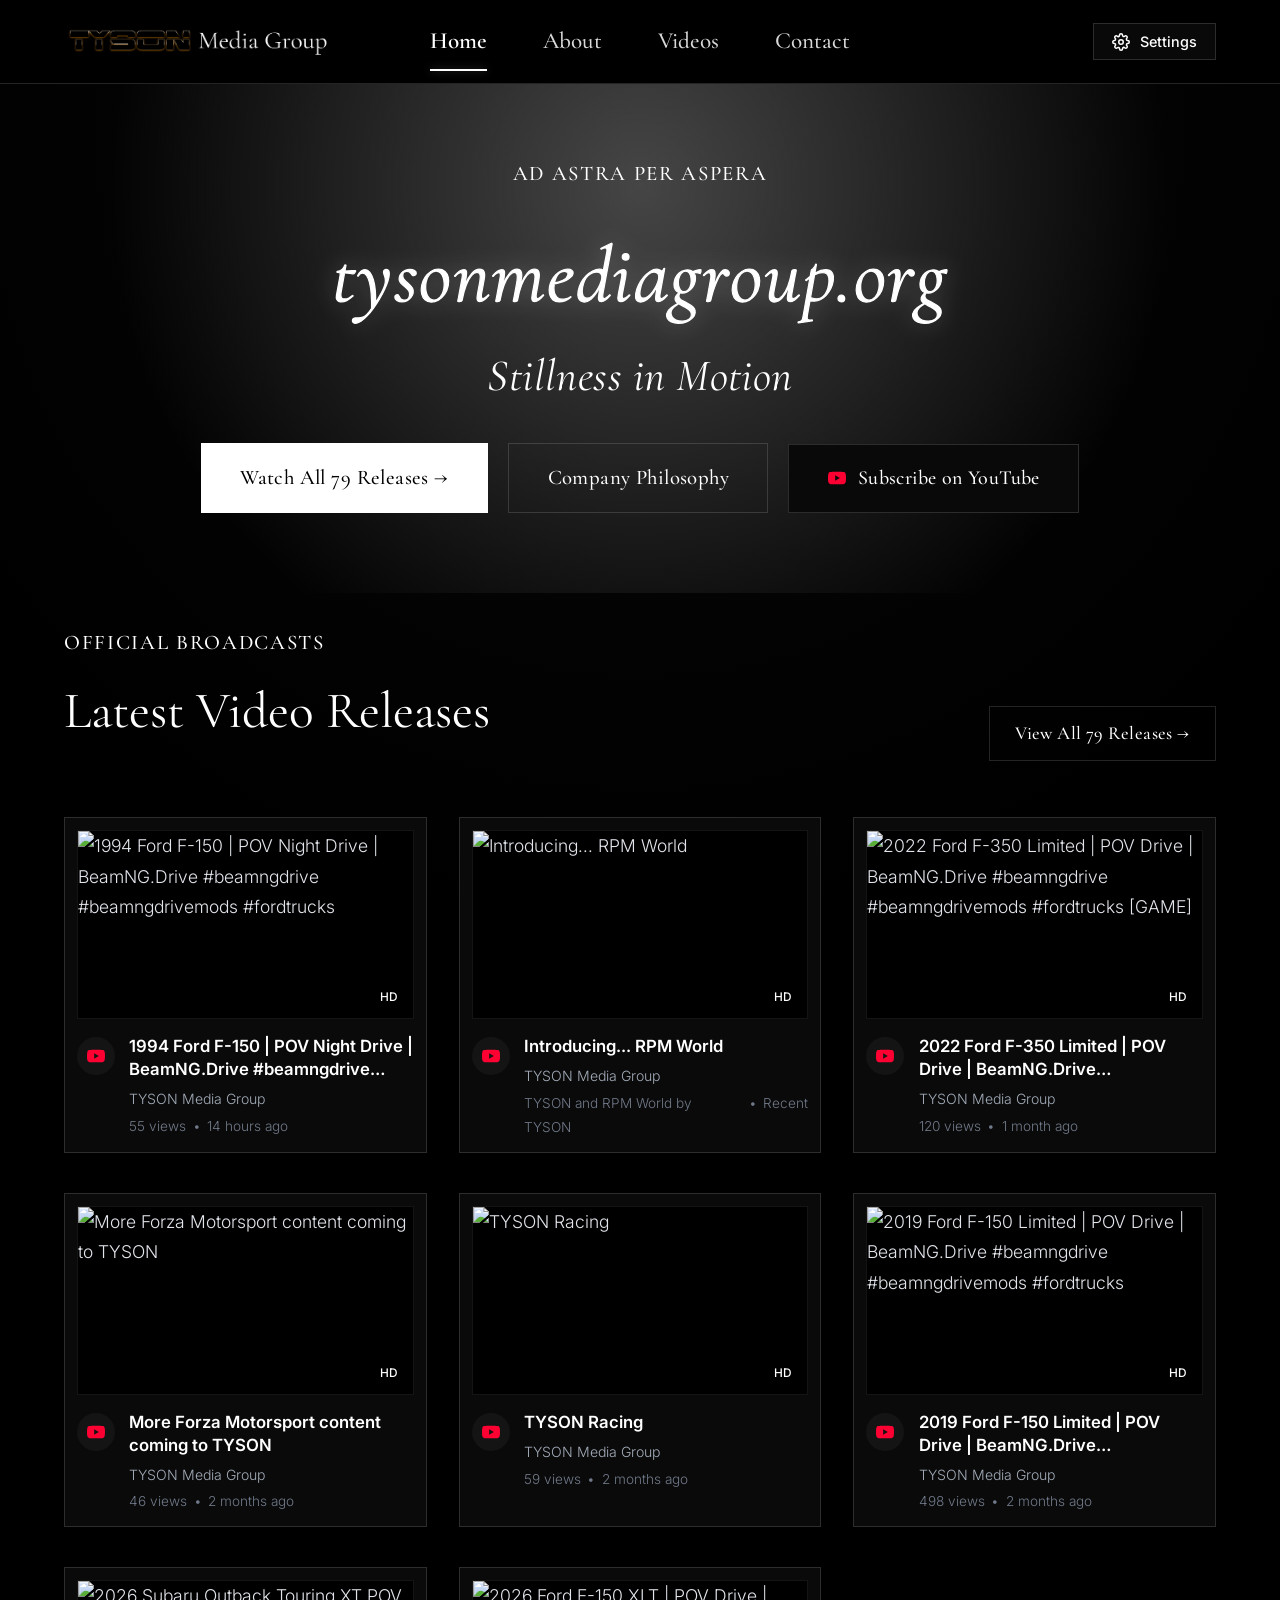
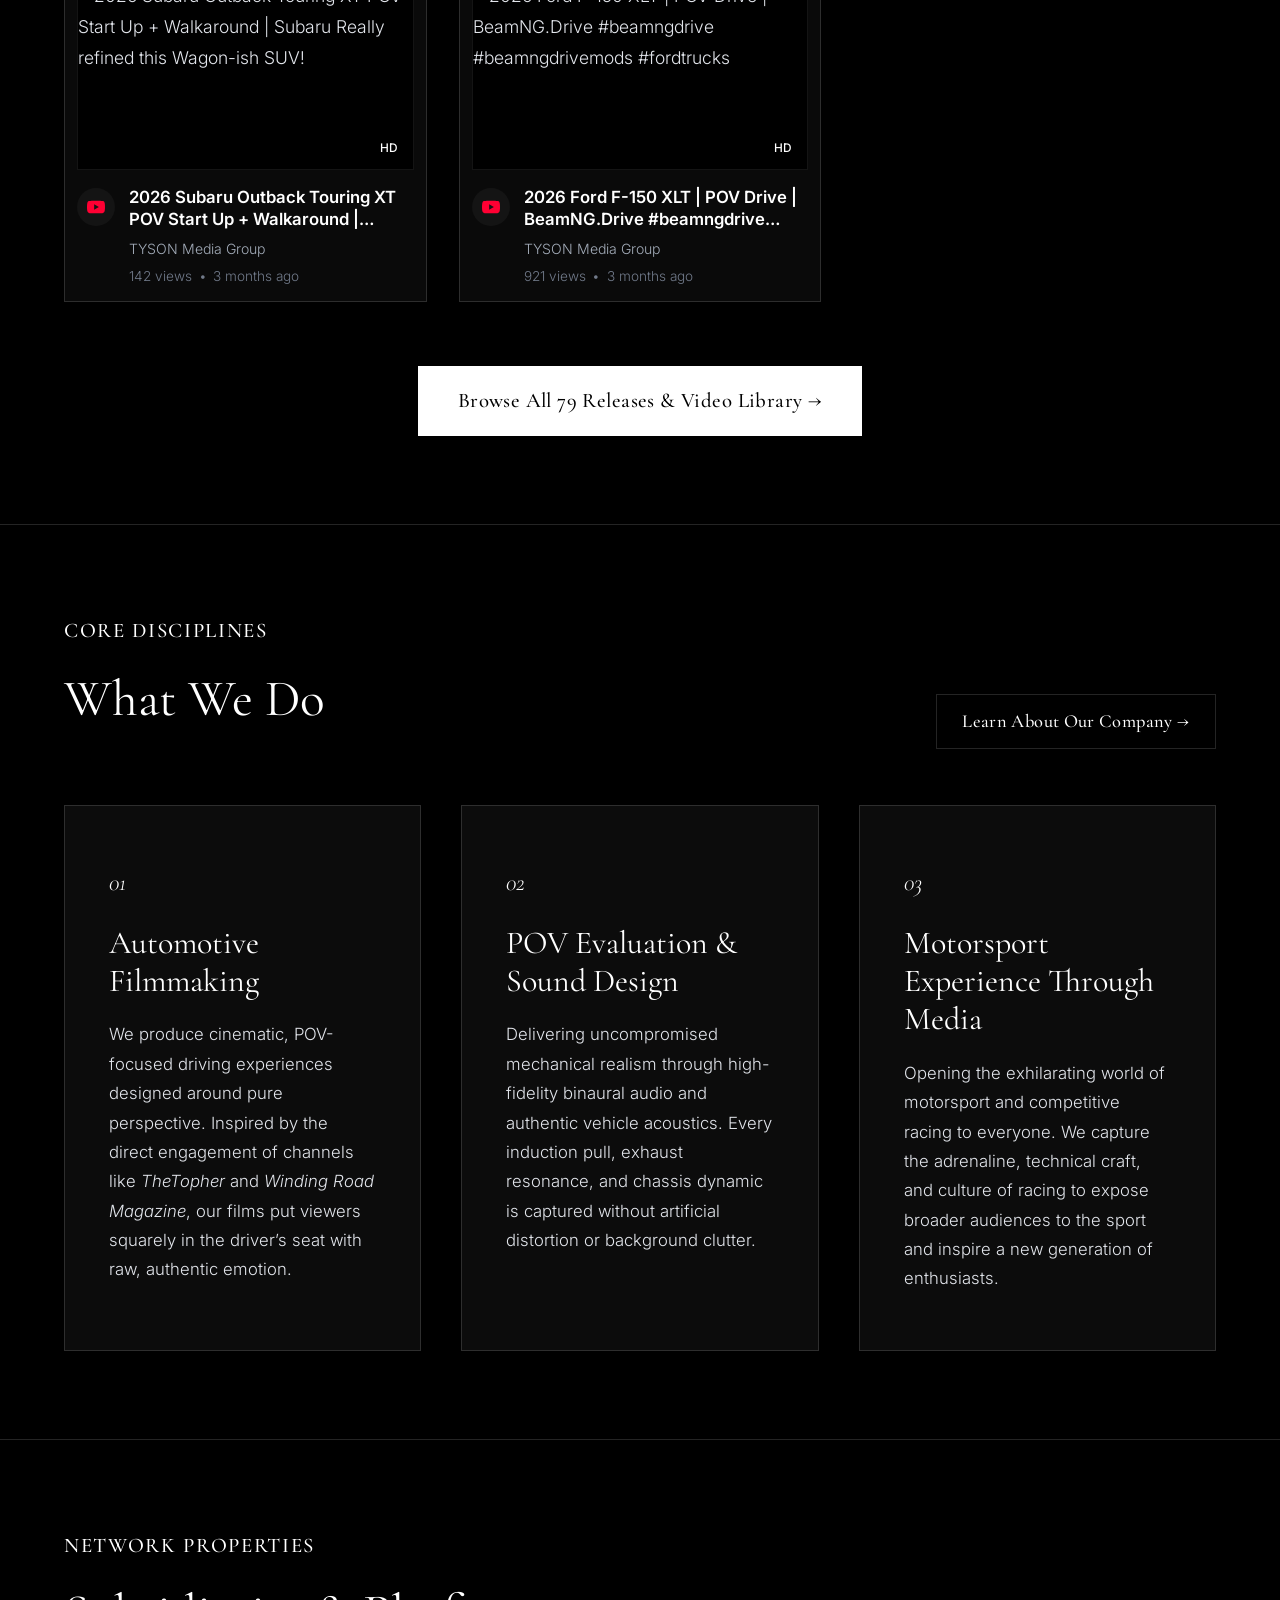
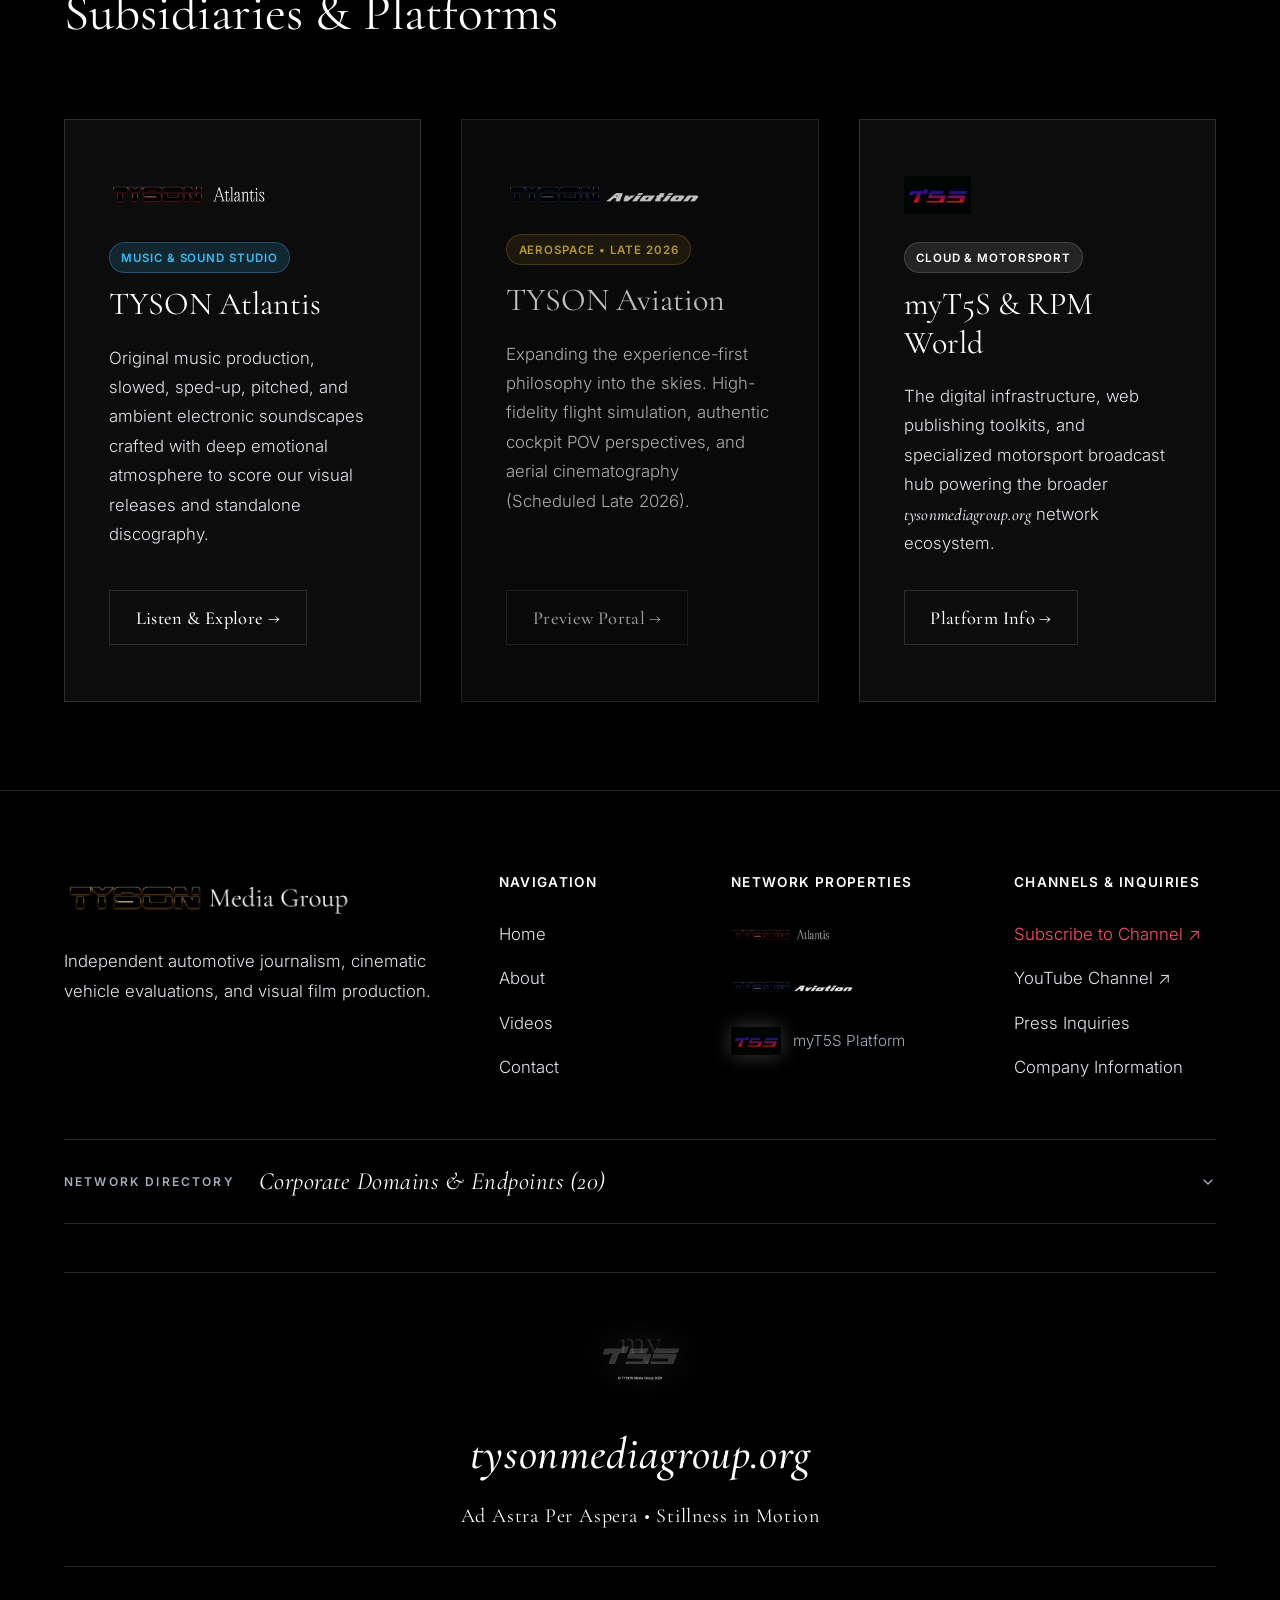
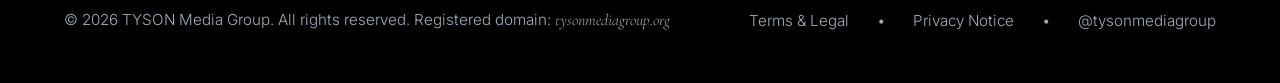
==== index.html @ 534f0a5d "Initial beta release" ====
<!DOCTYPE html>
<html lang="en" class="intro-animated-page" data-theme="noir">
<head>
    <meta charset="UTF-8">
    <meta name="viewport" content="width=device-width, initial-scale=1.0">
    <title>TYSON Media Group | Ad Astra Per Aspera &bull; Stillness in Motion</title>
    <meta name="description" content="TYSON Media Group - Ad Astra Per Aspera &bull; Stillness in Motion. Automotive film production, POV evaluation, and official releases.">
    <!-- Critical Asset Preloads (Immediate Logo & Font Readiness) -->
    <link rel="preload" as="image" href="assets/LOGOSFORGEMINI/TYSONMediaGroupBanner.png" fetchpriority="high">
    <link rel="preload" as="image" href="assets/logoforbottomofintrotrace.png" fetchpriority="high">
    <link rel="preconnect" href="https://fonts.googleapis.com">
    <link rel="preconnect" href="https://fonts.gstatic.com" crossorigin>
    <link href="https://fonts.googleapis.com/css2?family=Cormorant+Garamond:ital,wght@0,300;0,400;0,500;0,600;1,300;1,400;1,500;1,600&family=Inter:wght@300;400;500;600;700&family=M+PLUS+Rounded+1c:wght@400;500;700;800&family=Nunito:wght@400;600;700;800&display=block" rel="stylesheet">
    <link rel="stylesheet" href="styles.css?v=42">
</head>
<body>
    <!-- Single Global Header (Clean, High-Contrast & Rock-Solid) -->
    <header class="main-header" id="header">
        <div class="header-inner">
            <a href="#home" class="brand-logo">
                <img src="assets/LOGOSFORGEMINI/TYSONMediaGroupBanner.png" alt="TYSON Media Group" class="logo-img">
            </a>

            <nav class="main-nav" id="main-nav">
                <a href="#home" class="nav-link active">Home</a>
                <a href="#about" class="nav-link">About</a>
                <a href="#videos" class="nav-link">Videos</a>
                <a href="#contact" class="nav-link">Contact</a>
            </nav>

            <div class="header-actions">
                <!-- Sleek Settings Gear Button -->
                <button class="settings-toggle-btn" id="settings-toggle-btn" title="Site Settings & Preferences" aria-label="Settings">
                    <svg width="18" height="18" viewBox="0 0 24 24" fill="none" stroke="currentColor" stroke-width="2" stroke-linecap="round" stroke-linejoin="round">
                        <circle cx="12" cy="12" r="3"></circle>
                        <path d="M19.4 15a1.65 1.65 0 0 0 .33 1.82l.06.06a2 2 0 0 1 0 2.83 2 2 0 0 1-2.83 0l-.06-.06a1.65 1.65 0 0 0-1.82-.33 1.65 1.65 0 0 0-1 1.51V21a2 2 0 0 1-2 2 2 2 0 0 1-2-2v-.09A1.65 1.65 0 0 0 9 19.4a1.65 1.65 0 0 0-1.82.33l-.06.06a2 2 0 0 1-2.83 0 2 2 0 0 1 0-2.83l.06-.06a1.65 1.65 0 0 0 .33-1.82 1.65 1.65 0 0 0-1.51-1H3a2 2 0 0 1-2-2 2 2 0 0 1 2-2h.09A1.65 1.65 0 0 0 4.6 9a1.65 1.65 0 0 0-.33-1.82l-.06-.06a2 2 0 0 1 0-2.83 2 2 0 0 1 2.83 0l.06.06a1.65 1.65 0 0 0 1.82.33H9a1.65 1.65 0 0 0 1-1.51V3a2 2 0 0 1 2-2 2 2 0 0 1 2 2v.09a1.65 1.65 0 0 0 1 1.51 1.65 1.65 0 0 0 1.82-.33l.06-.06a2 2 0 0 1 2.83 0 2 2 0 0 1 0 2.83l-.06.06a1.65 1.65 0 0 0-.33 1.82V9a1.65 1.65 0 0 0 1.51 1H21a2 2 0 0 1 2 2 2 2 0 0 1-2 2h-.09a1.65 1.65 0 0 0-1.51 1z"></path>
                    </svg>
                    <span>Settings</span>
                </button>

                <button class="mobile-toggle" id="mobile-toggle" aria-label="Toggle Menu">
                    <span></span>
                    <span></span>
                    <span></span>
                </button>
            </div>
        </div>
    </header>

    <main id="spa-main-content">
        <!-- ===================================================================
             VIEW 1: HOME (#home)
             =================================================================== -->
        <div id="view-home" class="page-view active-view">
            <!-- Hero Section with Traced 'tysonmediagroup.org' Title & 'Stillness in Motion' -->
            <section class="hero-section">
                <div class="container-wide hero-container">
                    <!-- Top Tag in Cormorant Garamond: Ad Astra Per Aspera -->
                    <div class="hero-tag-wrap">
                        <span class="editorial-tag">Ad Astra Per Aspera</span>
                    </div>

                    <!-- Centerpiece Title: Traces out letter-by-letter smoothly, fills in, glows, and remains -->
                    <div class="hero-domain-stage">
                        <svg class="domain-hero-svg" viewBox="0 0 960 110" xmlns="http://www.w3.org/2000/svg">
                            <defs>
                                <style>
                                    @import url('https://fonts.googleapis.com/css2?family=Cormorant+Garamond:ital,wght@1,400;1,600&amp;display=block');
                                    .domain-hero-text {
                                        font-family: 'Cormorant Garamond', Georgia, serif !important;
                                        font-style: italic !important;
                                    }
                                </style>
                            </defs>
                            <text x="50%" y="62%" text-anchor="middle" dominant-baseline="middle" class="domain-hero-text">
                                <tspan class="trace-char trace-c1">t</tspan><tspan class="trace-char trace-c2">y</tspan><tspan class="trace-char trace-c3">s</tspan><tspan class="trace-char trace-c4">o</tspan><tspan class="trace-char trace-c5">n</tspan><tspan class="trace-char trace-c6">m</tspan><tspan class="trace-char trace-c7">e</tspan><tspan class="trace-char trace-c8">d</tspan><tspan class="trace-char trace-c9">i</tspan><tspan class="trace-char trace-c10">a</tspan><tspan class="trace-char trace-c11">g</tspan><tspan class="trace-char trace-c12">r</tspan><tspan class="trace-char trace-c13">o</tspan><tspan class="trace-char trace-c14">u</tspan><tspan class="trace-char trace-c15">p</tspan><tspan class="trace-char trace-c16">.</tspan><tspan class="trace-char trace-c17">o</tspan><tspan class="trace-char trace-c18">r</tspan><tspan class="trace-char trace-c19">g</tspan>
                            </text>
                        </svg>
                    </div>

                    <!-- Tagline in Cormorant Garamond: Stillness in Motion -->
                    <h2 class="hero-tagline-title">
                        Stillness in Motion
                    </h2>

                    <!-- Hero Action Buttons -->
                    <div class="hero-cta-group">
                        <a href="#videos" class="btn btn-primary">
                            <span>Watch All 79 Releases &rarr;</span>
                        </a>
                        <a href="#about" class="btn btn-secondary">
                            <span>Company Philosophy</span>
                        </a>
                        <a href="https://www.youtube.com/@tysonmediagroup/?sub_confirmation=1" target="_blank" class="btn btn-youtube-cta" title="Subscribe on YouTube">
                            <svg width="18" height="18" viewBox="0 0 24 24" fill="#ff0033"><path d="M23.498 6.186a3.016 3.016 0 0 0-2.122-2.136C19.505 3.545 12 3.545 12 3.545s-7.505 0-9.377.505A3.017 3.017 0 0 0 .502 6.186C0 8.07 0 12 0 12s0 3.93.502 5.814a3.016 3.016 0 0 0 2.122 2.136c1.871.505 9.376.505 9.376.505s7.505 0 9.377-.505a3.015 3.015 0 0 0 2.122-2.136C24 15.93 24 12 24 12s0-3.93-.502-5.814zM9.545 15.568V8.432L15.818 12l-6.273 3.568z"/></svg>
                            <span>Subscribe on YouTube</span>
                        </a>
                    </div>
                </div>
            </section>

            <!-- Home Content Sections (Fade in around the title) -->
            <div class="home-content-section">
                <!-- Featured Video Releases Grid -->
                <section class="section-padding" style="border-top: none; padding-top: 2rem;">
                    <div class="container-wide">
                        <div class="section-header-row">
                            <div>
                                <span class="editorial-tag">OFFICIAL BROADCASTS</span>
                                <h2 class="editorial-title">Latest Video Releases</h2>
                            </div>
                            <a href="#videos" class="btn btn-outline btn-sm">View All 79 Releases &rarr;</a>
                        </div>

                        <!-- 4-Column Live Grid populated from the 79-video collection -->
                        <div class="yt-feed-grid" id="home-featured-videos">
                            <!-- Loaded dynamically via script.js -->
                        </div>

                        <div style="text-align: center; margin-top: 4rem;">
                            <a href="#videos" class="btn btn-primary">
                                <span>Browse All 79 Releases & Video Library &rarr;</span>
                            </a>
                        </div>
                    </div>
                </section>

                <!-- Core Disciplines -->
                <section class="section-padding">
                    <div class="container-wide">
                        <div class="section-header-row">
                            <div>
                                <span class="editorial-tag">CORE DISCIPLINES</span>
                                <h2 class="editorial-title">What We Do</h2>
                            </div>
                            <a href="#about" class="btn btn-outline btn-sm">Learn About Our Company &rarr;</a>
                        </div>

                        <div class="grid-3">
                            <div class="card">
                                <span class="card-num">01</span>
                                <h3>Automotive Filmmaking</h3>
                                <p>We produce cinematic, POV-focused driving experiences designed around pure perspective. Inspired by the direct engagement of channels like <em>TheTopher</em> and <em>Winding Road Magazine</em>, our films put viewers squarely in the driver’s seat with raw, authentic emotion.</p>
                            </div>

                            <div class="card">
                                <span class="card-num">02</span>
                                <h3>POV Evaluation & Sound Design</h3>
                                <p>Delivering uncompromised mechanical realism through high-fidelity binaural audio and authentic vehicle acoustics. Every induction pull, exhaust resonance, and chassis dynamic is captured without artificial distortion or background clutter.</p>
                            </div>

                            <div class="card">
                                <span class="card-num">03</span>
                                <h3>Motorsport Experience Through Media</h3>
                                <p>Opening the exhilarating world of motorsport and competitive racing to everyone. We capture the adrenaline, technical craft, and culture of racing to expose broader audiences to the sport and inspire a new generation of enthusiasts.</p>
                            </div>
                        </div>
                    </div>
                </section>

                <!-- Network / Subsidiaries Preview -->
                <section class="section-padding">
                    <div class="container-wide">
                        <div class="section-header-row">
                            <div>
                                <span class="editorial-tag">NETWORK PROPERTIES</span>
                                <h2 class="editorial-title">Subsidiaries & Platforms</h2>
                            </div>
                        </div>

                        <div class="grid-3">
                            <div class="card">
                                <div style="margin-bottom: 1.75rem;">
                                    <img src="assets/LOGOSFORGEMINI/TYSONAtlantisBanner.png" alt="TYSON Atlantis" class="division-banner-img">
                                </div>
                                <span class="status-badge" style="background: rgba(56, 189, 248, 0.15); color: #38bdf8; border: 1px solid rgba(56, 189, 248, 0.3); margin-bottom: 0.75rem; display: inline-block;">Music &amp; Sound Studio</span>
                                <h3>TYSON Atlantis</h3>
                                <p>Original music production, slowed, sped-up, pitched, and ambient electronic soundscapes crafted with deep emotional atmosphere to score our visual releases and standalone discography.</p>
                                <div style="margin-top: auto; padding-top: 2rem;">
                                    <a href="https://atlantis.tysonmediagroup.org" target="_blank" class="btn btn-outline btn-sm">Listen &amp; Explore &rarr;</a>
                                </div>
                            </div>

                            <div class="card card-delayed">
                                <div style="margin-bottom: 1.25rem;">
                                    <img src="assets/LOGOSFORGEMINI/TYSONAviationBanner.png" alt="TYSON Aviation" class="division-banner-img">
                                </div>
                                <span class="status-badge status-badge-warning">Aerospace &bull; Late 2026</span>
                                <h3>TYSON Aviation</h3>
                                <p>Expanding the experience-first philosophy into the skies. High-fidelity flight simulation, authentic cockpit POV perspectives, and aerial cinematography (Scheduled Late 2026).</p>
                                <div style="margin-top: auto; padding-top: 2rem;">
                                    <a href="https://aviation.tysonmediagroup.org" target="_blank" class="btn btn-outline btn-sm" style="opacity: 0.8;">Preview Portal &rarr;</a>
                                </div>
                            </div>

                            <div class="card">
                                <div style="margin-bottom: 1.75rem; display: flex; align-items: center; gap: 0.75rem;">
                                    <img src="assets/LOGOSFORGEMINI/myt5s_logo.png" alt="myT5S" style="height: 38px; width: auto; object-fit: contain;">
                                </div>
                                <span class="status-badge" style="background: rgba(255, 255, 255, 0.1); color: var(--text-white); border: 1px solid var(--border-subtle); margin-bottom: 0.75rem; display: inline-block;">Cloud &amp; Motorsport</span>
                                <h3>myT5S &amp; RPM World</h3>
                                <p>The digital infrastructure, web publishing toolkits, and specialized motorsport broadcast hub powering the broader <span class="brand-tmg-domain">tysonmediagroup.org</span> network ecosystem.</p>
                                <div style="margin-top: auto; padding-top: 2rem;">
                                    <a href="#about" class="btn btn-outline btn-sm">Platform Info &rarr;</a>
                                </div>
                            </div>
                        </div>
                    </div>
                </section>
            </div>
        </div>

        <!-- ===================================================================
             VIEW 2: ABOUT (#about)
             =================================================================== -->
        <div id="view-about" class="page-view">
            <section class="page-header">
                <div class="container-wide">
                    <span class="editorial-tag">BUSINESS OVERVIEW</span>
                    <h1 class="page-title" style="margin: 0.5rem 0 1.5rem 0;">
                        <img src="assets/LOGOSFORGEMINI/TYSONMediaGroupBanner.png" alt="TYSON Media Group" class="about-banner-logo">
                    </h1>
                    <p class="page-subtitle">
                        TYSON Media Group is the multi-disciplinary creative studio behind <span class="brand-tmg-domain">tysonmediagroup.org</span>, spanning automotive filmmaking, original music production with <strong>TYSON Atlantis</strong>, aerospace cinematography with <strong>TYSON Aviation</strong> (Late 2026), and cloud software with <strong>myT5S</strong> and <strong>RPM World</strong>. Championing an experience-first model, our mission is to create quality media that appeals through visceral emotion rather than dopamine—letting audiences experience the journey firsthand.
                    </p>
                </div>
            </section>

            <section class="section-padding">
                <div class="container" style="max-width: 1080px;">
                    <h2 class="editorial-title text-center">Company Philosophy & Ethos</h2>
                    <div style="font-size: 1.25rem; line-height: 1.95; color: var(--text-body); margin-top: 2.5rem;">
                        <div class="modal-callout" style="margin: 2.5rem 0 3.5rem 0; text-align: center; border-left: none; border-top: 1px solid var(--border-subtle); border-bottom: 1px solid var(--border-subtle); padding: 2.5rem 2rem;">
                            <span style="font-family: var(--font-heading); font-size: 2.8rem; font-style: italic; color: var(--text-white); display: block; margin-bottom: 0.5rem;">
                                "Stillness in Motion"
                            </span>
                            <span style="font-size: 0.85rem; color: var(--text-dim); letter-spacing: 0.15em; text-transform: uppercase;">
                                Official Company Motto &bull; TYSON Media Group
                            </span>
                        </div>

                        <p style="margin-bottom: 2.25rem;">
                            Founded on the principle that digital media should evoke deep sensory connection rather than fleeting distraction, TYSON Media Group produces visual and musical art with uncompromising focus. While driving and automotive evaluations form our central heartbeat, our creative scope extends into rich sonic composition with <strong>TYSON Atlantis</strong>, flight simulation and aerospace studies with <strong>TYSON Aviation</strong>, and distributed web platforms via <strong>myT5S</strong>.
                        </p>
                        <p style="margin-bottom: 2.25rem;">
                            Under our governing motto, <em>"Stillness in Motion"</em>, we capture the calm, disciplined focus that lives at the center of high-performance driving, aviation navigation, and atmospheric sound design. Rather than relying on superficial fast cuts or algorithm-driven hype, our releases let mechanical engineering, cockpit acoustics, and custom musical scores speak with unfiltered truth.
                        </p>
                        <p style="margin-bottom: 2.25rem;">
                            Whether documenting iconic vehicles on the open highway, composing tuned audio soundscapes, or engineering next-generation web platforms across <span class="brand-tmg-domain">tysonmediagroup.org</span>, our goal remains singular: to deliver timeless media that honors the profound intersection of human focus and mechanical artistry.
                        </p>
                    </div>
                </div>
            </section>

            <section class="section-padding">
                <div class="container-wide">
                    <div class="section-header-row">
                        <div>
                            <span class="editorial-tag">OPERATIONAL UNITS</span>
                            <h2 class="editorial-title">Our Structure & Network</h2>
                        </div>
                    </div>

                    <div class="grid-4">
                        <div class="card">
                            <span class="card-num">I</span>
                            <h3>Automotive POV &amp; Driving</h3>
                            <p>Delivering uncompromised vehicle assessments and cinematic films with 79+ YouTube releases, combining first-person cockpit perspectives, real telemetry, and pure engine acoustics.</p>
                        </div>

                        <div class="card">
                            <span class="card-num">II</span>
                            <h3>TYSON Atlantis &amp; Music</h3>
                            <p>The dedicated sonic studio of TYSON Media Group, producing original ambient compositions, tuned soundtracks, slowed-and-reverberated audio, and immersive soundscapes for visual films.</p>
                        </div>

                        <div class="card">
                            <span class="card-num">III</span>
                            <h3>TYSON Aviation (Late 2026)</h3>
                            <p>Expanding the studio's horizons into the sky with high-fidelity aerospace simulation, cockpit POV flight dynamics, and aerial visual documentation launching late 2026.</p>
                        </div>

                        <div class="card">
                            <span class="card-num">IV</span>
                            <h3>myT5S &amp; Digital Cloud</h3>
                            <p>The software engineering backbone anchoring <span class="brand-tmg-domain">tysonmediagroup.org</span>, managing publishing tools, media hosting, and the RPM World motorsport enthusiast hub.</p>
                        </div>
                    </div>
                </div>
            </section>
        </div>

        <!-- ===================================================================
             VIEW 3: VIDEOS (#videos - All 79 Releases)
             =================================================================== -->
        <div id="view-videos" class="page-view">
            <!-- YouTube Channel Profile Header -->
            <section class="yt-channel-banner">
                <div class="container-wide">
                    <div class="yt-channel-header-content">
                        <div class="yt-channel-user-info">
                            <div class="yt-avatar-large">
                                <svg width="44" height="44" viewBox="0 0 24 24" fill="currentColor"><path d="M23.498 6.186a3.016 3.016 0 0 0-2.122-2.136C19.505 3.545 12 3.545 12 3.545s-7.505 0-9.377.505A3.017 3.017 0 0 0 .502 6.186C0 8.07 0 12 0 12s0 3.93.502 5.814a3.016 3.016 0 0 0 2.122 2.136c1.871.505 9.376.505 9.376.505s7.505 0 9.377-.505a3.015 3.015 0 0 0 2.122-2.136C24 15.93 24 12 24 12s0-3.93-.502-5.814zM9.545 15.568V8.432L15.818 12l-6.273 3.568z"/></svg>
                            </div>
                            <div class="yt-channel-text-details">
                                <img src="assets/LOGOSFORGEMINI/TYSONMediaGroupBanner.png" alt="TYSON Media Group" class="yt-banner-logo-img">
                                <div class="yt-channel-meta-line">
                                    <span>@tysonmediagroup</span>
                                    <span class="dot">&bull;</span>
                                    <span>79 Video Releases</span>
                                    <span class="dot">&bull;</span>
                                    <span>Automotive Cinematography & POV Drives</span>
                                </div>
                            </div>
                        </div>

                        <!-- Action Buttons: Subscribe popup + Open YouTube channel -->
                        <div class="yt-channel-action-buttons">
                            <a href="https://www.youtube.com/@tysonmediagroup/?sub_confirmation=1" target="_blank" class="btn btn-youtube-pill" title="Subscribe with one click">
                                <svg width="18" height="18" viewBox="0 0 24 24" fill="#ffffff"><path d="M23.498 6.186a3.016 3.016 0 0 0-2.122-2.136C19.505 3.545 12 3.545 12 3.545s-7.505 0-9.377.505A3.017 3.017 0 0 0 .502 6.186C0 8.07 0 12 0 12s0 3.93.502 5.814a3.016 3.016 0 0 0 2.122 2.136c1.871.505 9.376.505 9.376.505s7.505 0 9.377-.505a3.015 3.015 0 0 0 2.122-2.136C24 15.93 24 12 24 12s0-3.93-.502-5.814zM9.545 15.568V8.432L15.818 12l-6.273 3.568z"/></svg>
                                <span>Subscribe</span>
                            </a>
                            <a href="https://youtube.com/@tysonmediagroup" target="_blank" class="btn btn-outline btn-sm" style="font-family: var(--font-sans); font-size: 0.92rem;" title="Opens YouTube in a new tab">
                                <span>Open Channel on YouTube &nearr;</span>
                            </a>
                        </div>
                    </div>
                </div>
            </section>

            <!-- Video Filter Bar & Live Grid -->
            <section class="section-padding" style="border-top: none; padding-top: 0.5rem;">
                <div class="container-wide">
                    <div class="section-header-row" style="margin-bottom: 2rem;">
                        <div>
                            <span class="editorial-tag">OFFICIAL BROADCASTS</span>
                            <h2 class="editorial-title" style="margin-bottom: 0.5rem;">All Video Releases</h2>
                            <span id="video-count-display" style="font-size: 0.95rem; color: var(--text-dim);">Loading releases...</span>
                        </div>

                        <!-- Search Input -->
                        <div class="search-box">
                            <svg width="18" height="18" viewBox="0 0 24 24" fill="none" stroke="currentColor" stroke-width="2"><circle cx="11" cy="11" r="8"></circle><line x1="21" y1="21" x2="16.65" y2="16.65"></line></svg>
                            <input type="text" id="video-search" placeholder="Search 79 releases, vehicles, POV drives...">
                        </div>
                    </div>

                    <!-- Category Filters -->
                    <div class="category-filters" id="video-category-filters" style="margin-bottom: 3.5rem;">
                        <button class="filter-tab video-filter-tab active" data-category="all">All Releases (79)</button>
                        <button class="filter-tab video-filter-tab" data-category="POV Drives & Testing">POV Drives & Testing</button>
                        <button class="filter-tab video-filter-tab" data-category="Sim & Racing">Sim & Racing</button>
                        <button class="filter-tab video-filter-tab" data-category="Features & Releases">Features & Releases</button>
                        <button class="filter-tab video-filter-tab" data-category="Shorts & Teasers">Shorts & Teasers</button>
                    </div>

                    <!-- 4-Column YouTube Feed Grid -->
                    <div class="yt-feed-grid" id="yt-feed-container">
                        <!-- Loaded dynamically via script.js -->
                    </div>

                    <!-- Load More Button -->
                    <div style="text-align: center; margin-top: 5rem;">
                        <button id="load-more-videos-btn" class="btn btn-secondary" style="padding: 1rem 3rem;">
                            <span>Load More Releases &darr;</span>
                        </button>
                    </div>
                </div>
            </section>
        </div>

        <!-- ===================================================================
             VIEW 4: CONTACT (#contact)
             =================================================================== -->
        <div id="view-contact" class="page-view">
            <section class="page-header">
                <div class="container-wide">
                    <span class="editorial-tag">COMMUNICATIONS & PRESS</span>
                    <h1 class="page-title">Contact & Inquiries</h1>
                    <p class="page-subtitle">
                        Connect with our production desk, press coordination team, or corporate relations.
                    </p>
                </div>
            </section>

            <section class="section-padding" style="border-top: none;">
                <div class="container-wide">
                    <div class="contact-layout">
                        <!-- Info Panel -->
                        <div>
                            <h2 class="editorial-title">Direct Inquiries</h2>
                            <p style="color: var(--text-muted); font-size: 1.15rem; margin-bottom: 2.5rem; line-height: 1.8;">
                                Lorem ipsum dolor sit amet, consectetur adipiscing elit. Sed do eiusmod tempor incididunt ut labore et dolore magna aliqua.
                            </p>

                            <div class="contact-info-list">
                                <div class="contact-info-item">
                                    <span>Official YouTube Channel</span>
                                    <span>youtube.com/@tysonmediagroup</span>
                                </div>
                                <div class="contact-info-item">
                                    <span>Press & Vehicle Submissions</span>
                                    <span>press@tysonmediagroup.org</span>
                                </div>
                                <div class="contact-info-item">
                                    <span>Film & Production</span>
                                    <span>production@tysonmediagroup.org</span>
                                </div>
                                <div class="contact-info-item">
                                    <span>Corporate Domain</span>
                                    <span>tysonmediagroup.org</span>
                                </div>
                            </div>
                        </div>

                        <!-- Form Panel -->
                        <div>
                            <form id="contact-form" class="editorial-form">
                                <div class="form-grid-2">
                                    <div class="form-field">
                                        <label for="contact-name">Full Name</label>
                                        <input type="text" id="contact-name" placeholder="Your name" required>
                                    </div>
                                    <div class="form-field">
                                        <label for="contact-email">Email Address</label>
                                        <input type="email" id="contact-email" placeholder="your@email.com" required>
                                    </div>
                                </div>

                                <div class="form-field">
                                    <label for="contact-dept">Subject Category</label>
                                    <select id="contact-dept" required>
                                        <option value="Vehicle Press Fleet / Road Test Loan">Vehicle Press Fleet / Road Test Loan</option>
                                        <option value="Automotive Film Production Inquiry">Automotive Film Production Inquiry</option>
                                        <option value="Commercial & Brand Partnership">Commercial & Brand Partnership</option>
                                        <option value="General Corporate Inquiry">General Corporate Inquiry</option>
                                    </select>
                                </div>

                                <div class="form-field">
                                    <label for="contact-subject">Headline / Subject</label>
                                    <input type="text" id="contact-subject" placeholder="Summary of your inquiry" required>
                                </div>

                                <div class="form-field">
                                    <label for="contact-message">Message Details</label>
                                    <textarea id="contact-message" rows="6" placeholder="Detail your project, vehicle specifications, or inquiry..." required></textarea>
                                </div>

                                <button type="submit" class="btn btn-primary btn-block" id="contact-submit-btn">
                                    <span>Submit Inquiry</span>
                                </button>
                                <div id="contact-status" class="form-feedback"></div>
                            </form>
                        </div>
                    </div>
                </div>
            </section>
        </div>

        <!-- ===================================================================
             VIEW 5: PRIVACY (#privacy)
             =================================================================== -->
        <div id="view-privacy" class="page-view">
            <section class="page-header">
                <div class="container-wide">
                    <span class="editorial-tag">LEGAL & DATA STANDARDS</span>
                    <h1 class="page-title">Privacy Notice</h1>
                    <p class="page-subtitle">
                        Effective Date: August 2026 &bull; Registered Domain: tysonmediagroup.org
                    </p>
                </div>
            </section>

            <section class="section-padding" style="border-top: none;">
                <div class="container">
                    <div class="legal-content-wrap">
                        <h2>1. Overview & Scope</h2>
                        <p>
                            TYSON Media Group ("TYSON Media Group", "we", "us", or "our") operates <code>tysonmediagroup.org</code> and associated media broadcast properties. We are committed to maintaining the highest standards of data integrity, confidentiality, and respect for user privacy across our web platform and digital dispatches.
                        </p>

                        <h2>2. Information Collection</h2>
                        <p>
                            We collect minimal personal data strictly necessary to deliver automotive journalism, broadcast video content, and process production inquiries:
                        </p>
                        <ul>
                            <li><strong>Inquiry Submissions:</strong> When you submit a press, vehicle loan, or production inquiry via our contact portals, we collect your name, email address, corporate affiliation, and project message.</li>
                            <li><strong>Embedded Content & Platform Telemetry:</strong> When watching embedded video streams powered by YouTube, YouTube’s standard privacy policy and cookie framework apply.</li>
                            <li><strong>Technical Logging:</strong> Standard web server access logs (IP addresses, user-agent strings, and timestamp data) are maintained solely for security audit and performance diagnostics.</li>
                        </ul>

                        <h2>3. Purpose of Processing</h2>
                        <p>
                            Information gathered through our portals is utilized exclusively for:
                        </p>
                        <ul>
                            <li>Direct communication regarding media commissions, vehicle testing logistics, and editorial dispatches.</li>
                            <li>Ensuring website availability, server defense, and fast multimedia streaming.</li>
                            <li>Fulfilling corporate obligations and legal compliance under applicable media regulations.</li>
                        </ul>

                        <h2>4. Cookies & Analytics</h2>
                        <p>
                            Our primary domain does not employ invasive tracking cookies or third-party behavioral advertising scripts. Third-party video embeds (such as YouTube Theater integration) may store essential session tokens governed by Google's Privacy Policies.
                        </p>

                        <h2>5. Data Disclosure & Sharing</h2>
                        <p>
                            TYSON Media Group does not sell, rent, monetize, or lease your personal information to third parties. Data is only disclosed when required by law or to protect the safety, rights, and intellectual property of TYSON Media Group.
                        </p>

                        <h2>6. Contact Regarding Privacy</h2>
                        <p>
                            For any inquiries regarding data protection, press verification, or policy interpretations, please contact our legal desk directly at:
                        </p>
                        <div class="modal-callout" style="font-family: Arial, Helvetica, sans-serif; font-size: 1.05rem; font-style: normal; margin: 2rem 0;">
                            <strong>TYSON Media Group &bull; Legal & Privacy Affairs</strong><br>
                            Email: <a href="mailto:tysonmediagroup@tysonmediagroup.org" style="color: var(--text-white); text-decoration: underline;">tysonmediagroup@tysonmediagroup.org</a><br>
                            Registered Domain: <code>tysonmediagroup.org</code>
                        </div>

                        <div class="legal-bottom-brand">
                            <img src="assets/LOGOSFORGEMINI/TYSONMediaGroupBanner.png" alt="TYSON Media Group" class="legal-banner-logo">
                        </div>
                    </div>
                </div>
            </section>
        </div>

        <!-- ===================================================================
             VIEW 6: TERMS (#terms)
             =================================================================== -->
        <div id="view-terms" class="page-view">
            <section class="page-header">
                <div class="container-wide">
                    <span class="editorial-tag">CORPORATE GOVERNANCE</span>
                    <h1 class="page-title">Terms & Legal Framework</h1>
                    <p class="page-subtitle">
                        Official Terms of Service &bull; Intellectual Property &bull; Media Production Rights
                    </p>
                </div>
            </section>

            <section class="section-padding" style="border-top: none;">
                <div class="container">
                    <div class="legal-content-wrap">
                        <h2>1. Acceptance of Terms</h2>
                        <p>
                            By accessing or utilizing <code>tysonmediagroup.org</code>, streaming video broadcasts, or downloading authorized press materials, you agree to be bound by these Terms of Service and all applicable federal and international copyright laws.
                        </p>

                        <h2>2. Intellectual Property & Broadcast Rights</h2>
                        <p>
                            All cinematic films, POV driving evaluation footage, telemetry analysis, brand banners, logos, and written dispatches published on <code>tysonmediagroup.org</code> and our official YouTube channel (<code>@tysonmediagroup</code>) are the exclusive intellectual property of <strong>TYSON Media Group</strong>.
                        </p>
                        <ul>
                            <li><strong>Authorized Viewing:</strong> You may stream and share video links for personal, non-commercial evaluation.</li>
                            <li><strong>Prohibited Reproduction:</strong> Direct ripping, unauthorized rebroadcasting, scraping, re-uploading, or commercial exploitation of raw video files without express written licensing is strictly prohibited.</li>
                        </ul>

                        <h2>3. Editorial Independence & Automotive Evaluation</h2>
                        <p>
                            Our reviews, POV drives, and motorsport simulator benchmarks reflect independent technical assessments. Vehicle specifications, horsepower telemetry, and dynamic ratings represent documented observations under specific test parameters.
                        </p>

                        <h2>4. Subsidiary Network Properties</h2>
                        <p>
                            External properties operating within our network—including <code>TYSON Atlantis</code>, <code>TYSON Aviation</code>, and the <code>myT5S</code> platform—are managed under their respective corporate agreements and technical guidelines.
                        </p>

                        <h2>5. Limitation of Liability</h2>
                        <p>
                            TYSON Media Group and its filmmakers, editors, and officers shall not be held liable for any damages resulting from reliance on technical vehicle data, closed-course driving demonstrations, or third-party simulator modifications displayed within our content.
                        </p>

                        <h2>6. Press & Licensing Inquiries</h2>
                        <p>
                            For licensing requests, syndication inquiries, or commercial media rights, please contact our corporate desk:
                        </p>
                        <div class="modal-callout" style="font-family: Arial, Helvetica, sans-serif; font-size: 1.05rem; font-style: normal; margin: 2rem 0;">
                            <strong>TYSON Media Group &bull; Legal & Syndication</strong><br>
                            Email: <a href="mailto:tysonmediagroup@tysonmediagroup.org" style="color: var(--text-white); text-decoration: underline;">tysonmediagroup@tysonmediagroup.org</a><br>
                            Corporate Website: <code>tysonmediagroup.org</code>
                        </div>

                        <div class="legal-bottom-brand">
                            <img src="assets/LOGOSFORGEMINI/TYSONMediaGroupBanner.png" alt="TYSON Media Group" class="legal-banner-logo">
                        </div>
                    </div>
                </div>
            </section>
        </div>
    </main>

    <!-- Single Global YouTube Stream Player Modal -->
    <div id="yt-player-modal" class="yt-modal-backdrop" aria-hidden="true">
        <div class="yt-modal-dialog">
            <button class="yt-modal-close" id="yt-modal-close-btn">&times;</button>
            <div class="yt-modal-player-wrap">
                <iframe id="yt-modal-iframe" src="" allow="accelerometer; autoplay; clipboard-write; encrypted-media; gyroscope; picture-in-picture; web-share" allowfullscreen></iframe>
            </div>
            <div class="yt-modal-details">
                <div>
                    <h3 id="yt-modal-title" class="yt-modal-title"></h3>
                    <span style="font-size: 0.95rem; color: var(--text-dim);">TYSON Media Group &bull; youtube.com/@tysonmediagroup</span>
                </div>
                <div style="display: flex; gap: 0.75rem;">
                    <a href="https://www.youtube.com/@tysonmediagroup/?sub_confirmation=1" target="_blank" class="btn btn-youtube-pill" style="font-size: 0.85rem; padding: 0.5rem 1.2rem;">Subscribe</a>
                    <a id="yt-modal-external-link" href="https://youtube.com/@tysonmediagroup" target="_blank" class="btn btn-outline btn-sm">Watch on YouTube &nearr;</a>
                </div>
            </div>
        </div>
    </div>

    <!-- Sleek Settings & Preferences Modal (Clean, No Emojis) -->
    <div id="settings-modal" class="settings-modal-backdrop" aria-hidden="true">
        <div class="settings-modal-dialog">
            <button class="settings-modal-close" id="settings-modal-close-btn" aria-label="Close Settings">&times;</button>
            <div class="settings-header">
                <span class="editorial-tag" style="margin-bottom: 0.35rem; font-size: 1rem;">PREFERENCES</span>
                <h3 class="settings-title">Site Settings & Appearance</h3>
            </div>

            <!-- Appearance Section -->
            <div class="settings-section">
                <div class="settings-section-title">Visual Aesthetic</div>
                <div class="theme-options-grid">
                    <!-- Option 1: Noir -->
                    <div class="theme-option-card" data-theme-choice="noir">
                        <div class="theme-indicator-row">
                            <span class="theme-option-title">Noir Midnight</span>
                            <span class="theme-swatch-circle swatch-noir"></span>
                        </div>
                        <p class="theme-option-desc">Pure black monochrome, luxury typography, architectural minimalism.</p>
                    </div>

                    <!-- Option 2: Nintendo Wii -->
                    <div class="theme-option-card" data-theme-choice="wii">
                        <div class="theme-indicator-row">
                            <span class="theme-option-title">Nintendo Wii</span>
                            <span class="theme-swatch-circle swatch-wii"></span>
                        </div>
                        <p class="theme-option-desc">Crisp white & soft gray, Wii cyan accents, tactile channel tiles.</p>
                    </div>

                    <!-- Option 3: Frutiger Aero -->
                    <div class="theme-option-card" data-theme-choice="frutiger">
                        <div class="theme-indicator-row">
                            <span class="theme-option-title">Frutiger Aero</span>
                            <span class="theme-swatch-circle swatch-frutiger"></span>
                        </div>
                        <p class="theme-option-desc">Glossy glassmorphism, sky aurora gradient, specular reflections & aqua gel buttons.</p>
                    </div>

                    <!-- Option 4: Nature Botanical -->
                    <div class="theme-option-card" data-theme-choice="nature">
                        <div class="theme-indicator-row">
                            <span class="theme-option-title">Nature Botanical</span>
                            <span class="theme-swatch-circle swatch-nature"></span>
                        </div>
                        <p class="theme-option-desc">Deep evergreen forest, organic sage accents, warm natural earth tone harmony.</p>
                    </div>
                </div>
            </div>

            <!-- Experience Section -->
            <div class="settings-section" style="margin-bottom: 0;">
                <div class="settings-section-title">Experience Controls</div>
                <div class="settings-action-row">
                    <div>
                        <div style="font-family: var(--font-heading); font-size: 1.25rem; color: var(--text-white);">Cinematic Intro Sequence</div>
                        <div style="font-size: 0.85rem; color: var(--text-muted);">Replay the signature tysonmediagroup.org vector trace animation</div>
                    </div>
                    <button id="replay-intro-btn" class="btn btn-outline btn-sm">Replay Trace &orarr;</button>
                </div>
            </div>

            <div style="margin-top: 2rem; display: flex; justify-content: flex-end;">
                <button class="btn btn-primary" id="settings-done-btn" style="padding: 0.75rem 2rem; font-size: 1.15rem; width: 100%;">Close &amp; Return</button>
            </div>
        </div>
    </div>

    <!-- Single Global Footer (100% Consistent Across Every View) -->
    <footer class="main-footer">
        <div class="container-wide">
            <div class="footer-top">
                <div class="footer-brand">
                    <img src="assets/LOGOSFORGEMINI/TYSONMediaGroupBanner.png" alt="TYSON Media Group" class="footer-logo">
                    <p class="footer-mission">
                        Independent automotive journalism, cinematic vehicle evaluations, and visual film production.
                    </p>
                </div>

                <div class="footer-nav-col">
                    <h4>Navigation</h4>
                    <ul>
                        <li><a href="#home">Home</a></li>
                        <li><a href="#about">About</a></li>
                        <li><a href="#videos">Videos</a></li>
                        <li><a href="#contact">Contact</a></li>
                    </ul>
                </div>

                <div class="footer-nav-col">
                    <h4>Network Properties</h4>
                    <div class="footer-properties-list">
                        <a href="https://atlantis.tysonmediagroup.org" target="_blank" class="footer-prop-item">
                            <img src="assets/LOGOSFORGEMINI/TYSONAtlantisBanner.png" alt="TYSON Atlantis" class="footer-property-img">
                        </a>
                        <a href="https://aviation.tysonmediagroup.org" target="_blank" class="footer-prop-item">
                            <img src="assets/LOGOSFORGEMINI/TYSONAviationBanner.png" alt="TYSON Aviation" class="footer-property-img">
                        </a>
                        <div class="footer-prop-item" style="gap: 0.75rem; align-items: center;">
                            <img src="assets/LOGOSFORGEMINI/myt5s_logo.png" alt="myT5S" class="footer-t5s-img">
                            <span style="font-size: 0.95rem; color: var(--text-muted);">myT5S Platform</span>
                        </div>
                    </div>
                </div>

                <div class="footer-nav-col">
                    <h4>Channels & Inquiries</h4>
                    <ul>
                        <li><a href="https://www.youtube.com/@tysonmediagroup/?sub_confirmation=1" target="_blank" style="color: #ff4d6d;">Subscribe to Channel &nearr;</a></li>
                        <li><a href="https://youtube.com/@tysonmediagroup" target="_blank">YouTube Channel &nearr;</a></li>
                        <li><a href="#contact">Press Inquiries</a></li>
                        <li><a href="#about">Company Information</a></li>
                    </ul>
                </div>
            </div>

            <!-- Corporate Network & Domain Directory (Branded Accordion) -->
            <details class="footer-domain-dropdown">
                <summary class="footer-domain-summary">
                    <span class="footer-domain-summary-tag">NETWORK DIRECTORY</span>
                    <span class="footer-domain-summary-title">Corporate Domains &amp; Endpoints (20)</span>
                    <svg class="footer-domain-chevron" width="16" height="16" viewBox="0 0 24 24" fill="none" stroke="currentColor" stroke-width="2" stroke-linecap="round" stroke-linejoin="round">
                        <polyline points="6 9 12 15 18 9"></polyline>
                    </svg>
                </summary>
                <div class="footer-domain-dropdown-body">
                    <div class="footer-domain-columns">
                        <div class="footer-domain-col">
                            <h4>TYSON Media Group Network</h4>
                            <ul>
                                <li><a href="https://tysonmediagroup.org" target="_blank" rel="noopener">tysonmediagroup.org &nearr;</a></li>
                                <li><a href="https://atlantis.tysonmediagroup.org" target="_blank" rel="noopener">atlantis.tysonmediagroup.org &nearr;</a></li>
                                <li><a href="https://aviation.tysonmediagroup.org" target="_blank" rel="noopener">aviation.tysonmediagroup.org &nearr;</a></li>
                                <li><a href="https://rpm.tysonmediagroup.org" target="_blank" rel="noopener">rpm.tysonmediagroup.org &nearr;</a></li>
                                <li><a href="https://myt5s.tysonmediagroup.org" target="_blank" rel="noopener">myt5s.tysonmediagroup.org &nearr;</a></li>
                                <li><a href="https://publish.myt5s.tysonmediagroup.org" target="_blank" rel="noopener">publish.myt5s.tysonmediagroup.org &nearr;</a></li>
                                <li><a href="https://malik.myt5s.tysonmediagroup.org" target="_blank" rel="noopener">malik.myt5s.tysonmediagroup.org &nearr;</a></li>
                                <li><a href="https://stim.t5s.tysonmediagroup.org" target="_blank" rel="noopener">stim.t5s.tysonmediagroup.org &nearr;</a></li>
                            </ul>
                        </div>
                        <div class="footer-domain-col">
                            <h4>myT5S Cloud Platform</h4>
                            <ul>
                                <li><a href="https://myt5s.app" target="_blank" rel="noopener">myt5s.app &nearr;</a></li>
                                <li><a href="https://media.myt5s.app" target="_blank" rel="noopener">media.myt5s.app &nearr;</a></li>
                                <li><a href="https://tmg.myt5s.app" target="_blank" rel="noopener">tmg.myt5s.app &nearr;</a></li>
                                <li><a href="https://tysonmediagroup.myt5s.app" target="_blank" rel="noopener">tysonmediagroup.myt5s.app &nearr;</a></li>
                                <li><a href="https://dev.myt5s.app" target="_blank" rel="noopener">dev.myt5s.app &nearr;</a></li>
                                <li><a href="https://rmm.myt5s.app" target="_blank" rel="noopener">rmm.myt5s.app &nearr;</a></li>
                                <li><a href="https://rmm.cloud.myt5s.app" target="_blank" rel="noopener">rmm.cloud.myt5s.app &nearr;</a></li>
                            </ul>
                        </div>
                        <div class="footer-domain-col">
                            <h4>Services &amp; Publishing</h4>
                            <ul>
                                <li><a href="https://publisher.web.myt5s.app" target="_blank" rel="noopener">publisher.web.myt5s.app &nearr;</a></li>
                                <li><a href="https://publisher.cli.myt5s.app" target="_blank" rel="noopener">publisher.cli.myt5s.app &nearr;</a></li>
                                <li><a href="https://custine.myt5s.app" target="_blank" rel="noopener">custine.myt5s.app &nearr;</a></li>
                                <li><a href="https://custine1.myt5s.app" target="_blank" rel="noopener">custine1.myt5s.app &nearr;</a></li>
                                <li><a href="https://airjedi.custine.myt5s.app" target="_blank" rel="noopener">airjedi.custine.myt5s.app &nearr;</a></li>
                            </ul>
                        </div>
                    </div>
                </div>
            </details>

            <!-- Centered Italic tysonmediagroup.org Centerpiece with Bottom Trace Logo -->
            <div class="footer-domain-centerpiece">
                <img src="assets/logoforbottomofintrotrace.png" alt="TYSON Media Group" class="footer-trace-logo">
                <div class="footer-domain-title">tysonmediagroup.org</div>
                <div class="footer-domain-subtext">Ad Astra Per Aspera &bull; Stillness in Motion</div>
            </div>

            <div class="footer-bottom">
                <div>&copy; 2026 TYSON Media Group. All rights reserved. Registered domain: <code>tysonmediagroup.org</code></div>
                <div class="footer-legal-links">
                    <a href="#terms">Terms & Legal</a>
                    <span>&bull;</span>
                    <a href="#privacy">Privacy Notice</a>
                    <span>&bull;</span>
                    <a href="https://youtube.com/@tysonmediagroup" target="_blank">@tysonmediagroup</a>
                </div>
            </div>
        </div>
    </footer>

    <!-- Intro Bottom Logo (Visible during trace sequence) -->
    <div class="intro-bottom-logo-wrap" id="intro-bottom-logo-wrap">
        <img src="assets/logoforbottomofintrotrace.png" alt="TYSON Media Group" class="intro-bottom-logo">
    </div>

    <script src="script.js?v=42"></script>
</body>
</html>
---- styles.css ----
/* ==========================================================================
   TYSON Media Group - Unified Multi-Theme Corporate Portal Stylesheet
   Typography: Cormorant Garamond (Headers / Titles / Serif) & Inter (Body)
   Themes: Noir (Pure Black), Nintendo Wii (Channels), Frutiger Aero (Apple Skeuomorphic Aqua/Glass), Nature Botanical
   ========================================================================== */

/* ==========================================================================
   1. Dynamic Theme Variable Engine
   ========================================================================== */

@import url('https://fonts.googleapis.com/css2?family=Cormorant+Garamond:ital,wght@0,300;0,400;0,500;0,600;1,300;1,400;1,500;1,600&family=Inter:wght@300;400;500;600;700&family=M+PLUS+Rounded+1c:wght@400;500;700;800&family=Nunito:wght@400;600;700;800&display=block');

/* Universal Font Standards */
:root {
    --font-heading: 'Cormorant Garamond', Georgia, serif;
    --font-serif: 'Cormorant Garamond', Georgia, serif;
    --font-sans: 'Inter', -apple-system, BlinkMacSystemFont, 'Segoe UI', Roboto, sans-serif;
    --container-max-width: 1720px;
    --trans-fast: 0.2s ease;
    --trans-smooth: 0.35s cubic-bezier(0.16, 1, 0.3, 1);
}

/* Theme 1: Default Noir (Midnight Monochrome) */
:root, [data-theme="noir"] {
    --bg-black: #000000;
    --bg-body-gradient: radial-gradient(circle at 50% 15%, rgba(255, 255, 255, 0.03) 0%, #000000 80%);
    --bg-header: rgba(0, 0, 0, 0.98);
    --bg-surface: #090909;
    --bg-surface-hover: #141414;
    --bg-card: #0c0c0c;
    --bg-card-hover: #141414;
    --bg-yt-card: #0a0a0a;
    
    --text-white: #ffffff;
    --text-pure: #ffffff;
    --text-body: #e2e5eb;
    --text-muted: #a3acb9;
    --text-dim: #717a8a;
    
    --border-subtle: rgba(255, 255, 255, 0.14);
    --border-hover: rgba(255, 255, 255, 0.4);
    --accent-color: #ffffff;
    --accent-glow: rgba(255, 255, 255, 0.25);
    
    --card-radius: 0px;
    --btn-radius: 0px;
    --box-shadow-card: none;
}

/* Theme 2: Nintendo Wii (Authentic Wii System Menu, Sky Blue & Dark Elements) */
[data-theme="wii"] {
    --bg-black: #ebf0f5;
    --bg-body-gradient: 
        repeating-linear-gradient(0deg, transparent, transparent 38px, rgba(30, 41, 59, 0.04) 39px, transparent 40px),
        repeating-linear-gradient(90deg, transparent, transparent 38px, rgba(30, 41, 59, 0.04) 39px, transparent 40px),
        radial-gradient(circle at 50% 0%, #ffffff 0%, #e2e8f0 70%, #cbd5e1 100%);
    --bg-header: rgba(255, 255, 255, 0.96);
    --bg-surface: #ffffff;
    --bg-surface-hover: #e8f4fc;
    --bg-card: #ffffff;
    --bg-card-hover: #f0f9ff;
    --bg-yt-card: #ffffff;
    
    --text-white: #111827;
    --text-pure: #030712;
    --text-body: #374151;
    --text-muted: #6b7280;
    --text-dim: #9ca3af;
    
    --border-subtle: #1e293b;
    --border-hover: #00a6e2;
    --accent-color: #00a6e2;
    --accent-glow: rgba(0, 166, 226, 0.45);
    
    --card-radius: 24px;
    --btn-radius: 32px;
    --box-shadow-card: 0 8px 24px rgba(15, 23, 42, 0.08), inset 0 2px 0 #ffffff;
    --font-heading: 'M PLUS Rounded 1c', 'Nunito', 'Continuum Medium', system-ui, -apple-system, sans-serif;
    --font-serif: 'M PLUS Rounded 1c', 'Nunito', system-ui, sans-serif;
    --font-sans: 'M PLUS Rounded 1c', 'Nunito', system-ui, sans-serif;
}

[data-theme="wii"] body,
[data-theme="wii"] .page-title,
[data-theme="wii"] .editorial-title,
[data-theme="wii"] .editorial-tag,
[data-theme="wii"] .hero-tagline-title,
[data-theme="wii"] .nav-link,
[data-theme="wii"] .btn,
[data-theme="wii"] .card h3,
[data-theme="wii"] .card p,
[data-theme="wii"] .yt-card-title,
[data-theme="wii"] .yt-card-channel-name,
[data-theme="wii"] .filter-tab,
[data-theme="wii"] .footer-domain-title,
[data-theme="wii"] .footer-domain-subtext,
[data-theme="wii"] .settings-title {
    font-family: 'M PLUS Rounded 1c', 'Nunito', 'Continuum Medium', system-ui, -apple-system, sans-serif !important;
}

/* Theme 3: Frutiger Aero (Early Apple Skeuomorphic Aqua Glass & Tactile Hardware) */
[data-theme="frutiger"] {
    --bg-black: #061c30;
    --bg-body-gradient: radial-gradient(circle at 50% -10%, #1e6fa8 0%, #0d3b66 35%, #061c30 75%, #041424 100%);
    --bg-header: linear-gradient(180deg, #134975 0%, #0c3659 100%);
    --bg-surface: #0b3457;
    --bg-surface-hover: #104875;
    --bg-card: #092c4a;
    --bg-card-hover: #0e3d66;
    --bg-yt-card: #082947;
    
    --text-white: #ffffff;
    --text-pure: #ffffff;
    --text-body: #e0f2fe;
    --text-muted: #bae6fd;
    --text-dim: #7dd3fc;
    
    --border-subtle: #1e5a8a;
    --border-hover: #38bdf8;
    --accent-color: #38bdf8;
    --accent-glow: rgba(56, 189, 248, 0.45);
    
    --card-radius: 16px;
    --btn-radius: 22px;
    --box-shadow-card: 0 10px 28px rgba(0, 0, 0, 0.5), inset 0 1px 0 rgba(255, 255, 255, 0.35), inset 0 -1px 0 rgba(0, 0, 0, 0.4);
}

/* Theme 4: Nature Botanical (Living Arboretum, Deep Moss Evergreen) */
[data-theme="nature"] {
    --bg-black: #051208;
    --bg-body-gradient: radial-gradient(circle at 50% 10%, #0d2814 0%, #051208 85%);
    --bg-header: rgba(5, 22, 11, 0.96);
    --bg-surface: #0a2412;
    --bg-surface-hover: #13381c;
    --bg-card: #0b2212;
    --bg-card-hover: #143b1f;
    --bg-yt-card: #091e0f;
    
    --text-white: #f0fdf4;
    --text-pure: #ffffff;
    --text-body: #dcfce7;
    --text-muted: #86efac;
    --text-dim: #4ade80;
    
    --border-subtle: rgba(74, 222, 128, 0.25);
    --border-hover: rgba(74, 222, 128, 0.65);
    --accent-color: #22c55e;
    --accent-glow: rgba(34, 197, 94, 0.4);
    
    --card-radius: 12px;
    --btn-radius: 10px;
    --box-shadow-card: 0 10px 28px rgba(5, 36, 17, 0.5), inset 0 1px 1px rgba(74, 222, 128, 0.2);
}

/* Reset & Box Sizing */
*, *::before, *::after {
    box-sizing: border-box;
    margin: 0;
    padding: 0;
}

*, *::before, *::after {
    box-sizing: border-box;
}

html {
    scroll-behavior: smooth;
    font-size: 16px;
    background-color: var(--bg-black);
    transition: background-color 0.4s ease;
    width: 100%;
    max-width: 100vw;
    overflow-x: hidden;
    -webkit-text-size-adjust: 100%;
}

body {
    width: 100%;
    max-width: 100vw;
    background: var(--bg-black);
    background-image: var(--bg-body-gradient);
    background-attachment: fixed;
    color: var(--text-body);
    font-family: var(--font-sans);
    font-size: 1.1rem;
    line-height: 1.75;
    font-weight: 300;
    -webkit-font-smoothing: antialiased;
    overflow-x: hidden;
    min-height: 100vh;
    min-height: 100dvh;
    display: flex;
    flex-direction: column;
    position: relative;
    transition: background 0.4s ease, color 0.3s ease;
}

/* Authentic Wii Pointer Hand Cursor */
[data-theme="wii"], 
[data-theme="wii"] button, 
[data-theme="wii"] a, 
[data-theme="wii"] input, 
[data-theme="wii"] .yt-card, 
[data-theme="wii"] .filter-tab {
    cursor: url("data:image/svg+xml,%3Csvg xmlns='http://www.w3.org/2000/svg' width='32' height='32' viewBox='0 0 32 32'%3E%3Cpath d='M10 2a2 2 0 0 0-2 2v10.5L6.2 13a2.5 2.5 0 0 0-3.5 0 2.5 2.5 0 0 0 0 3.5l8.5 8.5a7 7 0 0 0 5 2h5.8a7 7 0 0 0 7-7v-6a2 2 0 0 0-2-2 2 2 0 0 0-1.8 1.1 2 2 0 0 0-2.2-.1 2 2 0 0 0-2-1.9 2 2 0 0 0-2-2.1V4a2 2 0 0 0-2-2z' fill='%23ffffff' stroke='%231e293b' stroke-width='2' stroke-linejoin='round'/%3E%3Ccircle cx='11' cy='7' r='1.5' fill='%2300a6e2'/%3E%3C/svg%3E"), auto !important;
}

main {
    flex: 1;
    position: relative;
    z-index: 2;
}

/* ==========================================================================
   2. Brand Logos & Assets
   ========================================================================== */
img {
    max-width: 100%;
    height: auto;
    display: block;
}

.logo-img {
    height: 52px !important;
    max-height: 52px !important;
    width: auto !important;
    max-width: 350px !important;
    object-fit: contain !important;
    opacity: 0.98;
    transition: var(--trans-fast);
}

[data-theme="wii"] .logo-img,
[data-theme="wii"] .division-banner-img,
[data-theme="wii"] .yt-banner-logo-img,
[data-theme="wii"] .about-banner-logo {
    filter: invert(1) hue-rotate(180deg) brightness(0.18);
}

.about-banner-logo {
    height: auto;
    max-height: 140px;
    width: 100%;
    max-width: 680px;
    object-fit: contain;
    margin: 1rem auto 2rem auto;
    display: block;
    filter: drop-shadow(0 0 25px var(--accent-glow));
    transition: transform var(--trans-smooth), filter var(--trans-smooth);
}

.about-banner-logo:hover {
    transform: scale(1.02);
    filter: drop-shadow(0 0 35px var(--accent-glow));
}

/* ==========================================================================
   Universal Brand Domain Typography Rule:
   Whenever anything on the website says 'tysonmediagroup.org', it is strictly
   styled in Cormorant Garamond Italic.
   ========================================================================== */
.brand-tmg-domain,
.tmg-domain-text,
code.brand-tmg-domain,
code.brand-domain,
a.brand-tmg-domain,
.footer-domain-title,
[data-domain="tmg"] {
    font-family: 'Cormorant Garamond', Georgia, serif !important;
    font-style: italic !important;
    font-weight: 500 !important;
    letter-spacing: 0.015em !important;
}

code {
    font-family: 'Cormorant Garamond', Georgia, serif;
    font-style: italic;
    font-size: 1.05em;
}

.logo-img:hover {
    opacity: 1;
    transform: scale(1.02);
}

.division-banner-img {
    height: 38px !important;
    max-height: 38px !important;
    width: auto !important;
    max-width: 260px !important;
    object-fit: contain !important;
}

.footer-logo {
    height: 56px !important;
    max-height: 56px !important;
    width: auto !important;
    max-width: 360px !important;
    object-fit: contain !important;
    opacity: 0.98;
    margin-bottom: 1.25rem;
}

.footer-property-img {
    height: 24px !important;
    max-height: 24px !important;
    width: auto !important;
    max-width: 160px !important;
    object-fit: contain !important;
    opacity: 0.9;
    transition: var(--trans-fast);
}

.footer-t5s-img {
    height: 28px !important;
    max-height: 28px !important;
    width: auto !important;
    max-width: 140px !important;
    object-fit: contain !important;
    opacity: 0.95;
    filter: drop-shadow(0 0 10px var(--accent-glow));
    transition: var(--trans-fast);
}

.footer-trace-logo {
    height: 90px !important;
    max-height: 90px !important;
    width: auto !important;
    max-width: 480px !important;
    object-fit: contain !important;
    margin: 0 auto 1rem auto;
    opacity: 0.95;
    filter: drop-shadow(0 0 20px var(--accent-glow));
}

.yt-banner-logo-img {
    height: 52px !important;
    max-height: 52px !important;
    width: auto !important;
    max-width: 340px !important;
    object-fit: contain !important;
    margin-bottom: 0.5rem;
}

/* ==========================================================================
   3. Full-Screen & Container Layouts
   ========================================================================== */
.container {
    width: 100%;
    max-width: var(--container-max-width);
    margin: 0 auto;
    padding: 0 3.5rem;
}

.container-wide {
    width: 100%;
    max-width: 1920px;
    margin: 0 auto;
    padding: 0 4rem;
}

.section-padding {
    padding: 5.5rem 0;
    border-top: 1px solid var(--border-subtle);
}

[data-theme="wii"] .section-padding {
    border-top: 2px solid #1e293b;
    box-shadow: 0 -1px 0 rgba(255, 255, 255, 0.9);
}

[data-theme="frutiger"] .section-padding {
    border-top: 1px solid #1a5686;
    box-shadow: inset 0 1px 0 rgba(255, 255, 255, 0.12);
}

/* SPA Page View Transitions */
.page-view {
    display: none;
    opacity: 0;
    transition: opacity 0.35s ease, transform 0.35s ease;
    transform: translateY(8px);
}

.page-view.active-view {
    display: block;
    opacity: 1;
    transform: translateY(0);
}

.page-header {
    padding: 4.25rem 0 3.25rem 0;
    text-align: center;
    border-bottom: 1px solid var(--border-subtle);
    background: radial-gradient(circle at 50% 0%, var(--accent-glow) 0%, transparent 70%);
}

[data-theme="wii"] .page-header {
    border-bottom: 2px solid #1e293b;
    background: linear-gradient(180deg, rgba(255, 255, 255, 0.9) 0%, #e2e8f0 100%);
}

[data-theme="frutiger"] .page-header {
    border-bottom: 1.5px solid #1f649c;
    background: linear-gradient(180deg, rgba(30, 111, 168, 0.4) 0%, rgba(6, 28, 48, 0.8) 100%);
    box-shadow: inset 0 -1px 0 rgba(0, 0, 0, 0.4);
}

.page-title {
    font-family: var(--font-heading);
    font-size: 4.8rem;
    font-weight: 400;
    line-height: 1.08;
    color: var(--text-white);
    margin-bottom: 1.25rem;
    letter-spacing: -0.01em;
}

[data-theme="frutiger"] .page-title,
[data-theme="frutiger"] .editorial-title,
[data-theme="frutiger"] .hero-tagline-title {
    text-shadow: 0 2px 4px rgba(0, 0, 0, 0.6);
}

.page-subtitle {
    font-size: 1.25rem;
    color: var(--text-muted);
    max-width: 850px;
    margin: 0 auto;
    font-weight: 300;
    line-height: 1.6;
}

.editorial-tag {
    display: inline-block;
    font-family: var(--font-heading);
    font-size: 1.3rem;
    font-weight: 500;
    letter-spacing: 0.08em;
    color: var(--text-white);
    text-transform: uppercase;
    margin-bottom: 1.25rem;
}

[data-theme="wii"] .editorial-tag {
    color: #00a6e2;
    font-weight: 600;
    letter-spacing: 0.12em;
}

[data-theme="frutiger"] .editorial-tag {
    color: #38bdf8;
    text-shadow: 0 1px 2px rgba(0, 0, 0, 0.6);
}

.editorial-title {
    font-family: var(--font-heading);
    font-size: 3.2rem;
    font-weight: 400;
    line-height: 1.15;
    color: var(--text-white);
    margin-bottom: 1.25rem;
}

/* ==========================================================================
   4. Permanent Centerpiece Launch Intro (tysonmediagroup.org)
   ========================================================================== */
.hero-domain-stage {
    display: flex;
    flex-direction: column;
    align-items: center;
    justify-content: center;
    margin: 0.25rem 0 0.5rem 0;
    width: 100%;
}

.domain-hero-svg {
    width: 100%;
    max-width: 980px;
    height: auto;
    min-height: 105px;
    display: block;
    overflow: visible;
    filter: drop-shadow(0 0 12px rgba(255, 255, 255, 0.18));
}

/* Continuous left-to-right glowing beam while page is loading / before intro finishes */
.intro-animated-page:not(.intro-complete) .domain-hero-svg {
    animation: loadingGlowSweep 2.2s cubic-bezier(0.4, 0, 0.2, 1) infinite;
}

@keyframes loadingGlowSweep {
    0% {
        filter: drop-shadow(-60px 0 15px rgba(255, 255, 255, 0.15)) drop-shadow(0 0 6px rgba(255, 255, 255, 0.2));
    }
    50% {
        filter: drop-shadow(0px 0 35px rgba(255, 255, 255, 0.95)) drop-shadow(0 0 60px var(--accent-glow));
    }
    100% {
        filter: drop-shadow(60px 0 15px rgba(255, 255, 255, 0.15)) drop-shadow(0 0 6px rgba(255, 255, 255, 0.2));
    }
}

.intro-animated-page.intro-complete .domain-hero-svg {
    animation: settleGlow 1.2s ease-out forwards;
}

@keyframes settleGlow {
    0% {
        filter: drop-shadow(0 0 30px rgba(255, 255, 255, 0.85)) drop-shadow(0 0 50px var(--accent-glow));
    }
    100% {
        filter: drop-shadow(0 0 12px rgba(255, 255, 255, 0.25));
    }
}

.domain-hero-text {
    font-family: 'Cormorant Garamond', Georgia, serif;
    font-style: italic;
    font-weight: 400;
    font-size: 78px;
    letter-spacing: 0.02em;
    text-anchor: middle;
}

.trace-char {
    display: inline;
    stroke: var(--text-white);
    stroke-width: 1.2px;
    fill: transparent;
    stroke-dasharray: 240;
    stroke-dashoffset: 240;
    opacity: 0;
    animation: drawIndividualChar 0.38s cubic-bezier(0.2, 0.8, 0.4, 1) forwards, fillIndividualChar 0.75s ease forwards;
}

@keyframes drawIndividualChar {
    0% {
        stroke-dashoffset: 240;
        opacity: 0;
        stroke-width: 1.8px;
    }
    20% {
        opacity: 1;
    }
    100% {
        stroke-dashoffset: 0;
        opacity: 1;
        stroke-width: 1.2px;
    }
}

@keyframes fillIndividualChar {
    0%, 65% {
        fill: transparent;
    }
    100% {
        fill: var(--text-white);
    }
}

/* Accelerated, smooth calligraphy pen-trace sequence across all 19 letters (completes in ~1.8s) */
.trace-c1  { animation-delay: 0.05s, 1.85s; }
.trace-c2  { animation-delay: 0.14s, 1.85s; }
.trace-c3  { animation-delay: 0.23s, 1.85s; }
.trace-c4  { animation-delay: 0.32s, 1.85s; }
.trace-c5  { animation-delay: 0.41s, 1.85s; }
.trace-c6  { animation-delay: 0.52s, 1.85s; }
.trace-c7  { animation-delay: 0.61s, 1.85s; }
.trace-c8  { animation-delay: 0.70s, 1.85s; }
.trace-c9  { animation-delay: 0.79s, 1.85s; }
.trace-c10 { animation-delay: 0.88s, 1.85s; }
.trace-c11 { animation-delay: 0.99s, 1.85s; }
.trace-c12 { animation-delay: 1.08s, 1.85s; }
.trace-c13 { animation-delay: 1.17s, 1.85s; }
.trace-c14 { animation-delay: 1.26s, 1.85s; }
.trace-c15 { animation-delay: 1.35s, 1.85s; }
.trace-c16 { animation-delay: 1.44s, 1.85s; }
.trace-c17 { animation-delay: 1.53s, 1.85s; }
.trace-c18 { animation-delay: 1.62s, 1.85s; }
.trace-c19 { animation-delay: 1.71s, 1.85s; }

.hero-tagline-title {
    font-family: var(--font-heading);
    font-size: 2.8rem;
    font-weight: 400;
    font-style: italic;
    color: var(--text-white);
    letter-spacing: 0.01em;
    margin-bottom: 1.75rem;
}

.intro-bottom-logo-wrap {
    position: fixed;
    bottom: 2rem;
    left: 50%;
    transform: translateX(-50%);
    z-index: 100;
    pointer-events: none;
    transition: opacity 0.8s ease, transform 0.8s ease;
    text-align: center;
    width: 95%;
    max-width: 1200px;
}

.intro-bottom-logo {
    height: 280px !important;
    max-height: 35vh !important;
    width: auto !important;
    max-width: 1100px !important;
    object-fit: contain !important;
    opacity: 0.96;
    margin: 0 auto;
    filter: drop-shadow(0 0 30px var(--accent-glow));
}

.intro-animated-page.intro-complete .intro-bottom-logo-wrap {
    opacity: 0;
    transform: translateX(-50%) translateY(20px);
    pointer-events: none;
}

.intro-animated-page .main-header,
.intro-animated-page .hero-tag-wrap,
.intro-animated-page .hero-tagline-title,
.intro-animated-page .hero-cta-group,
.intro-animated-page .home-content-section,
.intro-animated-page .main-footer {
    opacity: 0;
    transform: translateY(14px);
    transition: opacity 0.75s cubic-bezier(0.16, 1, 0.3, 1), transform 0.75s cubic-bezier(0.16, 1, 0.3, 1);
}

.intro-animated-page.intro-complete .main-header,
.intro-animated-page.intro-complete .hero-tag-wrap,
.intro-animated-page.intro-complete .hero-tagline-title,
.intro-animated-page.intro-complete .hero-cta-group,
.intro-animated-page.intro-complete .home-content-section,
.intro-animated-page.intro-complete .main-footer {
    opacity: 1;
    transform: translateY(0);
}

/* ==========================================================================
   5. Clean Navigation Header (No Network Clutter)
   ========================================================================== */
.main-header {
    position: sticky;
    top: 0;
    z-index: 1000;
    background: var(--bg-header);
    backdrop-filter: blur(24px);
    -webkit-backdrop-filter: blur(24px);
    border-bottom: 1px solid var(--border-subtle);
    height: 84px;
    display: flex;
    align-items: center;
    transition: background 0.3s ease, border-color 0.3s ease;
}

[data-theme="wii"] .main-header {
    background: #ffffff;
    box-shadow: 0 4px 18px rgba(0, 0, 0, 0.08);
    border-bottom: 2px solid #1e293b;
    position: relative;
}

[data-theme="wii"] .main-header::after {
    content: '';
    position: absolute;
    bottom: -5px;
    left: 0;
    width: 100%;
    height: 3px;
    background: #00a6e2;
}

/* Apple Aqua Machined Glass Chassis Header */
[data-theme="frutiger"] .main-header {
    background: linear-gradient(180deg, #134e7c 0%, #0e3b61 49%, #092a47 50%, #061e33 100%);
    box-shadow: 0 8px 24px rgba(0, 0, 0, 0.45), inset 0 1px 0 rgba(255, 255, 255, 0.4);
    border-bottom: 1.5px solid #1f649c;
}

.header-inner {
    padding: 0 4rem;
    display: grid;
    grid-template-columns: 1fr auto 1fr;
    align-items: center;
    width: 100%;
    max-width: 1920px;
    margin: 0 auto;
}

.brand-logo {
    display: flex;
    align-items: center;
    text-decoration: none;
    justify-self: start;
}

.main-nav {
    display: flex;
    align-items: center;
    justify-content: center;
    gap: 3.5rem;
    justify-self: center;
}

.nav-link {
    font-family: var(--font-heading);
    font-size: 1.45rem;
    font-weight: 500;
    color: var(--text-pure);
    text-decoration: none;
    transition: var(--trans-fast);
    padding: 0.35rem 0;
    position: relative;
    white-space: nowrap;
    opacity: 0.85;
}

.nav-link:hover {
    opacity: 1;
    color: var(--text-white);
}

.nav-link.active {
    opacity: 1;
    color: var(--text-white);
    font-weight: 600;
}

.nav-link.active::after {
    content: '';
    position: absolute;
    bottom: -4px;
    left: 0;
    width: 100%;
    height: 2px;
    background: var(--accent-color);
    box-shadow: 0 0 8px var(--accent-glow);
}

[data-theme="wii"] .nav-link.active {
    color: #00a6e2;
}

[data-theme="wii"] .nav-link.active::after {
    background: #00a6e2;
    height: 3px;
    box-shadow: 0 0 10px rgba(0, 166, 226, 0.6);
}

[data-theme="frutiger"] .nav-link {
    text-shadow: 0 1px 2px rgba(0, 0, 0, 0.6);
}

.header-actions {
    display: flex;
    align-items: center;
    gap: 1.25rem;
    flex-shrink: 0;
    justify-self: end;
}

/* Sleek Settings Gear Button */
.settings-toggle-btn {
    display: inline-flex;
    align-items: center;
    gap: 0.6rem;
    background: var(--bg-surface);
    color: var(--text-white);
    border: 1px solid var(--border-subtle);
    padding: 0.55rem 1.15rem;
    border-radius: var(--btn-radius);
    font-family: var(--font-sans);
    font-size: 0.9rem;
    font-weight: 500;
    cursor: pointer;
    transition: var(--trans-fast);
    box-shadow: var(--box-shadow-card);
}

.settings-toggle-btn svg {
    color: var(--accent-color);
    transition: transform 0.4s ease;
}

.settings-toggle-btn:hover {
    border-color: var(--border-hover);
    background: var(--bg-surface-hover);
    transform: translateY(-2px);
}

.settings-toggle-btn:hover svg {
    transform: rotate(45deg);
}

[data-theme="wii"] .settings-toggle-btn {
    border: 2px solid #1e293b;
    background: linear-gradient(180deg, #ffffff 0%, #e2e8f0 100%);
    color: #111827;
    font-weight: 600;
    box-shadow: 0 4px 10px rgba(0, 0, 0, 0.08), inset 0 1px 0 #ffffff;
}

[data-theme="wii"] .settings-toggle-btn:hover {
    border-color: #00a6e2;
    box-shadow: 0 0 14px rgba(0, 166, 226, 0.5);
}

/* Apple iOS Aqua Settings Button */
[data-theme="frutiger"] .settings-toggle-btn {
    background: linear-gradient(180deg, #1b5d94 0%, #12446d 49%, #0c3354 50%, #082640 100%);
    border: 1px solid #236fae;
    color: #ffffff;
    box-shadow: 0 4px 12px rgba(0, 0, 0, 0.4), inset 0 1px 0 rgba(255, 255, 255, 0.5);
    text-shadow: 0 1px 2px rgba(0, 0, 0, 0.6);
}

.mobile-toggle {
    display: none;
    background: var(--bg-surface);
    border: 1px solid var(--border-subtle);
    cursor: pointer;
    flex-direction: column;
    gap: 6px;
    padding: 0.75rem 0.85rem;
    border-radius: 6px;
}

.mobile-toggle span {
    display: block;
    width: 24px;
    height: 2px;
    background-color: var(--text-white);
    transition: transform var(--trans-fast);
}

/* ==========================================================================
   6. Buttons (Skeuomorphic, Cormorant Garamond & Tactile Gloss)
   ========================================================================== */
.btn {
    display: inline-flex;
    align-items: center;
    justify-content: center;
    gap: 0.75rem;
    padding: 1rem 2.4rem;
    font-family: var(--font-heading);
    font-size: 1.3rem;
    font-weight: 500;
    letter-spacing: 0.02em;
    text-decoration: none;
    cursor: pointer;
    transition: var(--trans-smooth);
    border: 1px solid transparent;
    border-radius: var(--btn-radius);
    user-select: none;
}

.btn-primary {
    background: var(--text-white);
    color: var(--bg-black);
    border: 1px solid var(--text-white);
}

/* Nintendo Wii Primary Button */
[data-theme="wii"] .btn-primary {
    background: linear-gradient(180deg, #73ccff 0%, #00a6e2 60%, #0088cc 100%);
    color: #ffffff;
    border: 2px solid #1e293b;
    box-shadow: 0 6px 18px rgba(0, 166, 226, 0.45), inset 0 2px 3px rgba(255, 255, 255, 0.9);
    font-weight: 600;
    text-shadow: 0 1px 2px rgba(0, 0, 0, 0.3);
}

/* Classic Apple Aqua Physical Candy Gel Button (iOS 1–6 / Mac OS X) */
[data-theme="frutiger"] .btn-primary {
    background: linear-gradient(180deg, #7ad4fc 0%, #38bdf8 49%, #0284c7 50%, #0369a1 100%);
    color: #ffffff;
    border: 1px solid #084c74;
    box-shadow: 0 8px 20px rgba(2, 132, 199, 0.45), inset 0 1px 1px #ffffff, inset 0 -1px 2px rgba(0, 0, 0, 0.4);
    font-weight: 600;
    text-shadow: 0 1px 2px rgba(0, 0, 0, 0.5);
}

[data-theme="frutiger"] .btn-primary:active {
    transform: translateY(2px);
    box-shadow: inset 0 2px 5px rgba(0, 0, 0, 0.6);
}

/* Nature Botanical Primary Button */
[data-theme="nature"] .btn-primary {
    background: linear-gradient(180deg, #4ade80 0%, #16a34a 100%);
    color: #041407;
    border: 1px solid #86efac;
    box-shadow: 0 6px 20px rgba(22, 163, 74, 0.45);
    font-weight: 600;
}

.btn-primary:hover {
    filter: brightness(1.08);
    transform: translateY(-2px);
}

.btn-secondary {
    background: transparent;
    color: var(--text-white);
    border: 1px solid var(--border-subtle);
}

[data-theme="wii"] .btn-secondary {
    background: linear-gradient(180deg, #ffffff 0%, #e2e8f0 100%);
    color: #1e293b;
    border: 2px solid #1e293b;
    box-shadow: 0 4px 12px rgba(0, 0, 0, 0.08), inset 0 1px 0 #ffffff;
}

[data-theme="wii"] .btn-secondary:hover {
    border-color: #00a6e2;
    box-shadow: 0 0 14px rgba(0, 166, 226, 0.4);
}

/* Apple Inset Glass Secondary Button */
[data-theme="frutiger"] .btn-secondary {
    background: linear-gradient(180deg, #154c79 0%, #0e375a 49%, #0a2945 50%, #061e33 100%);
    color: #ffffff;
    border: 1px solid #1f649c;
    box-shadow: 0 4px 12px rgba(0, 0, 0, 0.35), inset 0 1px 0 rgba(255, 255, 255, 0.4);
    text-shadow: 0 1px 2px rgba(0, 0, 0, 0.5);
}

.btn-secondary:hover {
    border-color: var(--border-hover);
    background: var(--bg-surface-hover);
    transform: translateY(-2px);
}

.btn-outline {
    background: transparent;
    color: var(--text-white);
    border: 1px solid var(--border-subtle);
}

[data-theme="wii"] .btn-outline {
    border: 2px solid #1e293b;
    color: #1e293b;
    background: #ffffff;
    box-shadow: 0 2px 6px rgba(0,0,0,0.05);
}

[data-theme="wii"] .btn-outline:hover {
    color: #00a6e2;
    border-color: #00a6e2;
    background: #ffffff;
    box-shadow: 0 0 12px rgba(0, 166, 226, 0.4);
}

[data-theme="frutiger"] .btn-outline {
    border: 1px solid #236fae;
    background: linear-gradient(180deg, rgba(27, 93, 148, 0.3) 0%, rgba(12, 51, 84, 0.5) 100%);
    box-shadow: inset 0 1px 0 rgba(255, 255, 255, 0.3);
}

.btn-outline:hover {
    color: var(--text-white);
    border-color: var(--border-hover);
    background: var(--bg-surface-hover);
    transform: translateY(-2px);
}

.btn-youtube-cta {
    background: var(--bg-surface);
    color: var(--text-white);
    border: 1px solid var(--border-subtle);
    font-family: var(--font-heading);
    font-size: 1.25rem;
}

[data-theme="wii"] .btn-youtube-cta {
    border: 2px solid #1e293b;
    background: #ffffff;
    color: #1e293b;
}

[data-theme="frutiger"] .btn-youtube-cta {
    background: linear-gradient(180deg, #154c79 0%, #0e375a 49%, #0a2945 50%, #061e33 100%);
    border: 1px solid #1f649c;
    box-shadow: 0 4px 12px rgba(0, 0, 0, 0.35), inset 0 1px 0 rgba(255, 255, 255, 0.4);
}

.btn-youtube-cta:hover {
    border-color: #ff0033;
    background: rgba(255, 0, 51, 0.1);
    color: #ffffff;
    transform: translateY(-2px);
}

.btn-youtube-pill {
    background: #ff0033;
    color: #fff;
    border: 1px solid #ff0033;
    font-family: var(--font-sans);
    font-size: 0.95rem;
    font-weight: 600;
    border-radius: 24px;
    padding: 0.65rem 1.6rem;
    display: inline-flex;
    align-items: center;
    gap: 0.5rem;
    text-decoration: none;
    transition: var(--trans-fast);
}

.btn-youtube-pill:hover {
    background: #cc0029;
    border-color: #cc0029;
    transform: translateY(-2px);
}

.btn-sm {
    padding: 0.65rem 1.6rem;
    font-size: 1.15rem;
}

.btn-block {
    width: 100%;
}

/* ==========================================================================
   7. Hero Section
   ========================================================================== */
.hero-section {
    padding: 4.5rem 0 4rem 0;
    text-align: center;
    background: radial-gradient(circle at 50% 20%, var(--accent-glow) 0%, transparent 70%);
}

.hero-container {
    max-width: 1300px;
}

.hero-tag-wrap {
    margin-bottom: 0.25rem;
}

.hero-cta-group {
    display: flex;
    align-items: center;
    justify-content: center;
    gap: 1.25rem;
    margin-bottom: 1rem;
    flex-wrap: wrap;
}

.section-header-row {
    display: flex;
    justify-content: space-between;
    align-items: flex-end;
    margin-bottom: 3.5rem;
    flex-wrap: wrap;
    gap: 2rem;
}

/* ==========================================================================
   8. YouTube Video Grid & Channel Tiles
   ========================================================================== */
.yt-channel-banner {
    background: var(--bg-surface);
    border-bottom: 1px solid var(--border-subtle);
    padding: 4.5rem 0 3.5rem 0;
    margin-bottom: 3rem;
    border-radius: var(--card-radius);
    box-shadow: var(--box-shadow-card);
}

[data-theme="wii"] .yt-channel-banner {
    border: 2px solid #1e293b;
    background: linear-gradient(180deg, #ffffff 0%, #e2e8f0 100%);
    box-shadow: 0 10px 30px rgba(0, 0, 0, 0.08), inset 0 2px 0 #ffffff;
}

[data-theme="frutiger"] .yt-channel-banner {
    background: linear-gradient(180deg, #0f3f69 0%, #092c4b 100%);
    border: 1.5px solid #1f649c;
    box-shadow: 0 12px 30px rgba(0, 0, 0, 0.45), inset 0 1px 0 rgba(255, 255, 255, 0.35);
}

.yt-channel-header-content {
    display: flex;
    align-items: center;
    justify-content: space-between;
    flex-wrap: wrap;
    gap: 2.5rem;
}

.yt-channel-user-info {
    display: flex;
    align-items: center;
    gap: 2rem;
}

.yt-avatar-large {
    width: 96px;
    height: 96px;
    border-radius: 50%;
    background: var(--bg-surface-hover);
    border: 2px solid var(--border-subtle);
    display: flex;
    align-items: center;
    justify-content: center;
    color: #ff0033;
    flex-shrink: 0;
}

[data-theme="wii"] .yt-avatar-large {
    border: 2px solid #1e293b;
    background: #ffffff;
    box-shadow: 0 4px 12px rgba(0,0,0,0.1);
}

[data-theme="frutiger"] .yt-avatar-large {
    border: 2px solid #257abf;
    background: linear-gradient(180deg, #154e7c 0%, #0b3152 100%);
    box-shadow: 0 6px 16px rgba(0,0,0,0.4), inset 0 1px 0 rgba(255,255,255,0.4);
}

.yt-channel-text-details {
    display: flex;
    flex-direction: column;
}

.yt-channel-meta-line {
    font-family: var(--font-sans);
    font-size: 0.95rem;
    color: var(--text-muted);
    display: flex;
    align-items: center;
    gap: 0.85rem;
    flex-wrap: wrap;
}

.yt-channel-meta-line span.dot {
    color: var(--text-dim);
}

.yt-channel-action-buttons {
    display: flex;
    align-items: center;
    gap: 1rem;
    flex-wrap: wrap;
}

/* YouTube Feed Video Grid (4 Columns Full Width) */
.yt-feed-grid {
    display: grid;
    grid-template-columns: repeat(4, 1fr);
    gap: 2.5rem 2rem;
}

/* Base Video Card */
.yt-card {
    display: flex;
    flex-direction: column;
    text-decoration: none;
    cursor: pointer;
    background: var(--bg-yt-card);
    border: 1px solid var(--border-subtle);
    border-radius: var(--card-radius);
    padding: 0.75rem;
    box-shadow: var(--box-shadow-card);
    transition: transform var(--trans-fast), border-color var(--trans-fast), box-shadow var(--trans-fast), background var(--trans-fast);
    position: relative;
    overflow: hidden;
}

.yt-card:hover {
    transform: translateY(-4px);
    border-color: var(--border-hover);
    background: var(--bg-surface-hover);
}

/* Nintendo Wii Channel Tiles */
[data-theme="wii"] .yt-feed-grid {
    gap: 2.5rem 2.25rem;
}

[data-theme="wii"] .yt-card {
    background: linear-gradient(180deg, #ffffff 0%, #f3f6f9 60%, #e2e8f0 100%);
    border: 2px solid #1e293b;
    border-radius: 28px;
    padding: 1.15rem;
    box-shadow: 0 8px 24px rgba(15, 23, 42, 0.12), inset 0 2px 4px #ffffff;
    position: relative;
}

[data-theme="wii"] .yt-card .yt-card-info-row {
    border-top: 1.5px solid #1e293b;
    padding-top: 0.85rem;
    margin-top: 0.25rem;
}

[data-theme="wii"] .yt-card:hover {
    transform: scale(1.05) translateY(-6px);
    border-color: #00a6e2;
    box-shadow: 0 16px 36px rgba(0, 166, 226, 0.45), 0 0 0 3px #00a6e2, inset 0 2px 4px #ffffff;
    background: #ffffff;
}

[data-theme="wii"] .yt-card-thumb-container {
    border-radius: 18px;
    border: 2px solid #1e293b;
}

[data-theme="wii"] .yt-duration-badge {
    background: #00a6e2;
    color: #ffffff;
    font-weight: 700;
    border: 1px solid #1e293b;
    border-radius: 12px;
    padding: 3px 9px;
}

[data-theme="wii"] .yt-play-overlay-icon {
    background: rgba(0, 166, 226, 0.9);
    border: 2px solid #ffffff;
    box-shadow: 0 0 12px rgba(0, 166, 226, 0.8);
}

/* Apple Aqua Physical Glass Cards (iOS 1–6 / Mac OS X) */
[data-theme="frutiger"] .yt-card {
    background: linear-gradient(180deg, #104875 0%, #0b3457 49%, #082947 50%, #062038 100%);
    border: 1.5px solid #20639b;
    border-radius: 16px;
    padding: 0.95rem;
    box-shadow: 0 10px 24px rgba(0, 0, 0, 0.5), inset 0 1px 0 rgba(255, 255, 255, 0.4), inset 0 -1px 0 rgba(0, 0, 0, 0.4);
    position: relative;
}

[data-theme="frutiger"] .yt-card::before {
    content: '';
    position: absolute;
    top: 0;
    left: 0;
    right: 0;
    height: 48%;
    background: linear-gradient(180deg, rgba(255, 255, 255, 0.28) 0%, rgba(255, 255, 255, 0.03) 100%);
    border-radius: 15px 15px 0 0;
    pointer-events: none;
}

[data-theme="frutiger"] .yt-card:hover {
    transform: translateY(-4px);
    border-color: #38bdf8;
    box-shadow: 0 16px 36px rgba(0, 0, 0, 0.6), 0 0 18px rgba(56, 189, 248, 0.35), inset 0 1px 0 #ffffff;
}

[data-theme="frutiger"] .yt-card-thumb-container {
    border: 1.5px solid #144f80;
    box-shadow: inset 0 2px 4px rgba(0, 0, 0, 0.5), 0 1px 0 rgba(255, 255, 255, 0.2);
}

[data-theme="frutiger"] .yt-duration-badge {
    background: linear-gradient(180deg, #38bdf8 0%, #0284c7 100%);
    border: 1px solid #0369a1;
    color: #ffffff;
    font-weight: 600;
    text-shadow: 0 1px 1px rgba(0, 0, 0, 0.5);
    box-shadow: 0 2px 6px rgba(0, 0, 0, 0.4), inset 0 1px 0 rgba(255, 255, 255, 0.4);
}

/* Nature Botanical Cards */
[data-theme="nature"] .yt-card {
    background: #0a2412;
    border: 1px solid rgba(74, 222, 128, 0.3);
    border-radius: 14px;
    box-shadow: 0 12px 30px rgba(5, 36, 17, 0.6);
}

[data-theme="nature"] .yt-card:hover {
    border-color: #4ade80;
    box-shadow: 0 16px 36px rgba(34, 197, 94, 0.4);
}

.yt-card-thumb-container {
    position: relative;
    width: 100%;
    aspect-ratio: 16/9;
    background: #000;
    border-radius: calc(var(--card-radius) - 4px);
    overflow: hidden;
    margin-bottom: 1rem;
    border: 1px solid rgba(255, 255, 255, 0.08);
}

.yt-card-thumb-img {
    width: 100%;
    height: 100%;
    object-fit: cover;
    transition: transform 0.4s ease;
}

.yt-card:hover .yt-card-thumb-img {
    transform: scale(1.04);
}

.yt-duration-badge {
    position: absolute;
    bottom: 8px;
    right: 8px;
    background: rgba(0, 0, 0, 0.85);
    color: #fff;
    font-family: var(--font-sans);
    font-size: 0.74rem;
    padding: 2px 7px;
    border-radius: 4px;
    font-weight: 500;
}

.badge-short {
    background: #ff0033 !important;
    color: #ffffff !important;
}

.yt-play-overlay-icon {
    position: absolute;
    top: 50%;
    left: 50%;
    transform: translate(-50%, -50%) scale(0.85);
    width: 48px;
    height: 48px;
    background: rgba(0, 0, 0, 0.75);
    border-radius: 50%;
    display: flex;
    align-items: center;
    justify-content: center;
    opacity: 0;
    transition: opacity var(--trans-fast), transform var(--trans-fast);
    backdrop-filter: blur(4px);
    border: 1px solid rgba(255, 255, 255, 0.2);
}

.yt-card:hover .yt-play-overlay-icon {
    opacity: 1;
    transform: translate(-50%, -50%) scale(1);
}

.yt-card-info-row {
    display: flex;
    gap: 0.9rem;
    align-items: flex-start;
}

.yt-card-avatar {
    width: 38px;
    height: 38px;
    border-radius: 50%;
    background: var(--bg-surface-hover);
    display: flex;
    align-items: center;
    justify-content: center;
    color: #ff0033;
    flex-shrink: 0;
    margin-top: 2px;
}

[data-theme="wii"] .yt-card-avatar {
    background: #1e293b;
    border: 1px solid #1e293b;
}

[data-theme="frutiger"] .yt-card-avatar {
    background: linear-gradient(180deg, #165385 0%, #0d385c 100%);
    border: 1px solid #236fae;
}

.yt-card-text {
    display: flex;
    flex-direction: column;
    overflow: hidden;
}

.yt-card-title {
    font-family: var(--font-sans);
    font-size: 1.05rem;
    font-weight: 600;
    line-height: 1.35;
    color: var(--text-white);
    margin-bottom: 0.4rem;
    display: -webkit-box;
    -webkit-line-clamp: 2;
    -webkit-box-orient: vertical;
    overflow: hidden;
}

.yt-card-channel-name {
    font-size: 0.88rem;
    color: var(--text-muted);
    margin-bottom: 0.2rem;
}

.yt-card-metrics {
    font-size: 0.85rem;
    color: var(--text-dim);
    display: flex;
    gap: 0.4rem;
}

/* YouTube Video Player Modal */
.yt-modal-backdrop {
    position: fixed;
    top: 0;
    left: 0;
    width: 100vw;
    height: 100vh;
    background: rgba(0, 0, 0, 0.96);
    backdrop-filter: blur(20px);
    -webkit-backdrop-filter: blur(20px);
    z-index: 3000;
    display: flex;
    align-items: center;
    justify-content: center;
    opacity: 0;
    pointer-events: none;
    transition: var(--trans-smooth);
    padding: 3rem;
}

.yt-modal-backdrop.active {
    opacity: 1;
    pointer-events: auto;
}

.yt-modal-dialog {
    width: 100%;
    max-width: 1280px;
    background: var(--bg-surface);
    border: 1px solid var(--border-subtle);
    border-radius: var(--card-radius);
    position: relative;
    box-shadow: 0 25px 60px rgba(0,0,0,0.9);
}

[data-theme="wii"] .yt-modal-dialog {
    border: 3px solid #1e293b;
    box-shadow: 0 25px 60px rgba(0,0,0,0.4), 0 0 0 4px #00a6e2;
}

[data-theme="frutiger"] .yt-modal-dialog {
    border: 2px solid #20639b;
    background: #082947;
    box-shadow: 0 25px 60px rgba(0,0,0,0.8), inset 0 1px 0 rgba(255,255,255,0.4);
}

.yt-modal-player-wrap {
    position: relative;
    width: 100%;
    aspect-ratio: 16/9;
    background: #000;
}

.yt-modal-player-wrap iframe {
    position: absolute;
    top: 0;
    left: 0;
    width: 100%;
    height: 100%;
    border: none;
}

.yt-modal-details {
    padding: 2rem 2.5rem;
    display: flex;
    justify-content: space-between;
    align-items: center;
    border-top: 1px solid var(--border-subtle);
    flex-wrap: wrap;
    gap: 1.5rem;
}

[data-theme="wii"] .yt-modal-details {
    border-top: 2px solid #1e293b;
    background: linear-gradient(180deg, #ffffff 0%, #e2e8f0 100%);
}

[data-theme="frutiger"] .yt-modal-details {
    border-top: 1.5px solid #1f649c;
    background: linear-gradient(180deg, #104875 0%, #082947 100%);
}

.yt-modal-title {
    font-family: var(--font-heading);
    font-size: 1.85rem;
    font-weight: 500;
    color: var(--text-white);
}

.yt-modal-close {
    position: absolute;
    top: 1rem;
    right: 1.25rem;
    background: rgba(0, 0, 0, 0.6);
    border: 1px solid rgba(255, 255, 255, 0.25);
    color: #ffffff;
    width: 38px;
    height: 38px;
    border-radius: 50%;
    display: flex;
    align-items: center;
    justify-content: center;
    font-size: 1.6rem;
    line-height: 1;
    cursor: pointer;
    z-index: 100;
    transition: var(--trans-fast);
}

.yt-modal-close:hover {
    background: rgba(255, 255, 255, 0.2);
    transform: scale(1.05);
}

/* ==========================================================================
   9. Grids & Cards
   ========================================================================== */
.grid-4 {
    display: grid;
    grid-template-columns: repeat(4, 1fr);
    gap: 2rem;
}

.grid-3 {
    display: grid;
    grid-template-columns: repeat(3, 1fr);
    gap: 2.5rem;
}

.grid-2 {
    display: grid;
    grid-template-columns: repeat(2, 1fr);
    gap: 3rem;
}

.card {
    background: var(--bg-card);
    border: 1px solid var(--border-subtle);
    border-radius: var(--card-radius);
    box-shadow: var(--box-shadow-card);
    padding: 3.5rem 2.75rem;
    transition: var(--trans-smooth);
    display: flex;
    flex-direction: column;
}

[data-theme="wii"] .card {
    border: 2px solid #1e293b;
    background: linear-gradient(180deg, #ffffff 0%, #f8fafc 60%, #e2e8f0 100%);
    box-shadow: 0 8px 24px rgba(15, 23, 42, 0.08), inset 0 2px 0 #ffffff;
}

[data-theme="wii"] .card:hover {
    border-color: #00a6e2;
    box-shadow: 0 14px 32px rgba(0, 166, 226, 0.3), 0 0 0 2px #00a6e2, inset 0 2px 0 #ffffff;
}

[data-theme="frutiger"] .card {
    background: linear-gradient(180deg, #104875 0%, #0b3457 49%, #082947 50%, #062038 100%);
    border: 1.5px solid #20639b;
    box-shadow: 0 10px 24px rgba(0, 0, 0, 0.5), inset 0 1px 0 rgba(255, 255, 255, 0.4), inset 0 -1px 0 rgba(0, 0, 0, 0.4);
}

[data-theme="frutiger"] .card:hover {
    border-color: #38bdf8;
    box-shadow: 0 16px 36px rgba(0, 0, 0, 0.6), 0 0 18px rgba(56, 189, 248, 0.35), inset 0 1px 0 #ffffff;
}

.card:hover {
    border-color: var(--border-hover);
    background: var(--bg-card-hover);
    transform: translateY(-4px);
}

.card-num {
    font-family: var(--font-heading);
    font-size: 1.5rem;
    font-style: italic;
    color: var(--text-white);
    margin-bottom: 1.25rem;
    display: block;
}

[data-theme="wii"] .card-num {
    color: #00a6e2;
    font-weight: 600;
}

[data-theme="frutiger"] .card-num {
    color: #38bdf8;
    text-shadow: 0 1px 2px rgba(0, 0, 0, 0.6);
}

.card h3 {
    font-family: var(--font-heading);
    font-size: 2rem;
    font-weight: 400;
    color: var(--text-white);
    margin-bottom: 1.25rem;
    line-height: 1.2;
}

.card p {
    font-size: 1.05rem;
    color: var(--text-body);
    line-height: 1.75;
}

.lorem-placeholder {
    margin-top: 1.25rem;
    font-size: 0.95rem;
    color: var(--text-muted);
    font-style: italic;
}

.card-delayed {
    opacity: 0.75;
    filter: grayscale(0.2);
    position: relative;
}

.card-delayed:hover {
    opacity: 0.9;
}

.status-badge {
    display: inline-flex;
    align-items: center;
    gap: 0.4rem;
    font-size: 0.72rem;
    font-weight: 600;
    letter-spacing: 0.08em;
    text-transform: uppercase;
    padding: 0.28rem 0.7rem;
    border-radius: 999px;
    background: rgba(255, 255, 255, 0.08);
    color: var(--text-dim);
    border: 1px solid var(--border-subtle);
    margin-bottom: 1rem;
    width: fit-content;
}

.status-badge-warning {
    background: rgba(234, 179, 8, 0.12);
    color: #facc15;
    border-color: rgba(234, 179, 8, 0.3);
}

[data-theme="wii"] .status-badge-warning {
    background: rgba(234, 179, 8, 0.2);
    color: #854d0e;
    border-color: rgba(234, 179, 8, 0.5);
}

/* Inset Physical Search Box */
.search-box {
    display: flex;
    align-items: center;
    gap: 0.75rem;
    background: var(--bg-surface);
    border: 1px solid var(--border-subtle);
    border-radius: var(--btn-radius);
    padding: 0.75rem 1.25rem;
    width: 380px;
    transition: var(--trans-fast);
    box-shadow: var(--box-shadow-card);
}

[data-theme="wii"] .search-box {
    border: 2px solid #1e293b;
    background: #ffffff;
    box-shadow: 0 2px 8px rgba(0,0,0,0.06);
}

[data-theme="wii"] .search-box:focus-within {
    border-color: #00a6e2;
    box-shadow: 0 0 12px rgba(0, 166, 226, 0.4);
}

[data-theme="frutiger"] .search-box {
    background: linear-gradient(180deg, #051624 0%, #09263f 100%);
    border: 1.5px solid #12446d;
    box-shadow: inset 0 2px 5px rgba(0, 0, 0, 0.6), 0 1px 0 rgba(255, 255, 255, 0.2);
}

[data-theme="frutiger"] .search-box:focus-within {
    border-color: #38bdf8;
    box-shadow: inset 0 2px 5px rgba(0, 0, 0, 0.6), 0 0 12px rgba(56, 189, 248, 0.5);
}

.search-box svg {
    color: var(--text-muted);
}

.search-box input {
    background: transparent;
    border: none;
    color: var(--text-white);
    font-family: var(--font-sans);
    font-size: 1rem;
    width: 100%;
    outline: none;
}

.category-filters {
    display: flex;
    gap: 1rem;
    margin-bottom: 3.5rem;
    flex-wrap: wrap;
    border-bottom: 1px solid var(--border-subtle);
    padding-bottom: 1.25rem;
}

[data-theme="wii"] .category-filters {
    border-bottom: 2px solid #1e293b;
}

[data-theme="frutiger"] .category-filters {
    border-bottom: 1.5px solid #1f649c;
    box-shadow: 0 1px 0 rgba(255, 255, 255, 0.15);
}

.filter-tab {
    background: transparent;
    color: var(--text-muted);
    border: none;
    padding: 0.5rem 1.25rem;
    font-family: var(--font-heading);
    font-size: 1.35rem;
    font-weight: 500;
    cursor: pointer;
    transition: var(--trans-fast);
    position: relative;
}

.filter-tab:hover {
    color: var(--text-white);
}

.filter-tab.active {
    color: var(--text-white) !important;
    font-weight: 600;
}

[data-theme="wii"] .filter-tab.active {
    color: #00a6e2 !important;
}

[data-theme="frutiger"] .filter-tab.active {
    color: #38bdf8 !important;
    text-shadow: 0 1px 2px rgba(0, 0, 0, 0.6);
}

.filter-tab.active::after {
    content: '';
    position: absolute;
    bottom: -1.25rem;
    left: 0;
    width: 100%;
    height: 2px;
    background: var(--accent-color);
}

[data-theme="wii"] .filter-tab.active::after {
    background: #00a6e2;
    height: 3px;
    box-shadow: 0 0 10px rgba(0, 166, 226, 0.6);
}

[data-theme="frutiger"] .filter-tab.active::after {
    background: #38bdf8;
    height: 3px;
    box-shadow: 0 0 10px rgba(56, 189, 248, 0.7);
}

/* ==========================================================================
   10. Legal & Policy Content (Charter Black & Same Thickness Arial Specification)
   ========================================================================== */
.legal-content-wrap {
    max-width: 960px;
    margin: 0 auto;
    font-family: Arial, Helvetica, sans-serif !important;
    font-size: 1.05rem;
    line-height: 1.85;
    font-weight: normal !important;
    color: #e2e8f0 !important;
    background: #000000 !important;
    padding: 3.5rem 3rem;
    border-radius: 12px;
    border: 1px solid rgba(255, 255, 255, 0.15);
    box-shadow: 0 20px 50px rgba(0, 0, 0, 0.95);
}

.legal-content-wrap * {
    font-family: Arial, Helvetica, sans-serif !important;
    font-weight: normal !important; /* All same thickness Arial font */
}

.legal-content-wrap h2 {
    font-family: Arial, Helvetica, sans-serif !important;
    font-size: 1.65rem;
    font-weight: normal !important;
    color: #ffffff !important;
    margin: 2.5rem 0 1rem 0;
    border-bottom: 1px solid rgba(255, 255, 255, 0.15);
    padding-bottom: 0.5rem;
    letter-spacing: -0.01em;
}

.legal-content-wrap h2:first-of-type {
    margin-top: 0;
}

.legal-content-wrap h3 {
    font-family: Arial, Helvetica, sans-serif !important;
    font-size: 1.3rem;
    font-weight: normal !important;
    color: #ffffff !important;
    margin: 2rem 0 0.75rem 0;
}

.legal-content-wrap p {
    font-family: Arial, Helvetica, sans-serif !important;
    font-weight: normal !important;
    color: #cbd5e1 !important;
    margin-bottom: 1.5rem;
}

.legal-content-wrap ul {
    font-family: Arial, Helvetica, sans-serif !important;
    font-weight: normal !important;
    color: #cbd5e1 !important;
    margin: 1rem 0 1.75rem 1.75rem;
    display: flex;
    flex-direction: column;
    gap: 0.65rem;
}

.legal-content-wrap li {
    font-family: Arial, Helvetica, sans-serif !important;
    font-weight: normal !important;
    color: #cbd5e1 !important;
}

.legal-content-wrap li strong,
.legal-content-wrap strong,
.legal-content-wrap b {
    color: #ffffff !important;
    font-weight: normal !important; /* Uniform thickness specification */
}

.legal-content-wrap code {
    font-family: Arial, Helvetica, sans-serif !important;
    font-weight: normal !important;
    color: #ffffff !important;
    background: #181818 !important;
    padding: 0.15rem 0.4rem;
    border-radius: 4px;
    border: 1px solid rgba(255, 255, 255, 0.1);
}

.legal-content-wrap .modal-callout {
    font-family: Arial, Helvetica, sans-serif !important;
    font-weight: normal !important;
    font-style: normal !important;
    font-size: 1.05rem !important;
    line-height: 1.75;
    background: #0d0d0d !important;
    color: #ffffff !important;
    border: 1px solid rgba(255, 255, 255, 0.18) !important;
    border-left: 4px solid var(--accent-color, #e50914) !important;
    padding: 1.75rem 2rem;
    margin: 2.5rem 0;
    border-radius: 8px;
    box-shadow: 0 4px 16px rgba(0,0,0,0.6);
}

.legal-content-wrap .modal-callout strong {
    font-weight: normal !important;
}

.legal-content-wrap .modal-callout a {
    color: #ffffff !important;
    text-decoration: underline;
    font-weight: normal !important;
}

/* Force pure black background & uniform Arial thickness across ALL themes for legal charter */
[data-theme="wii"] .legal-content-wrap,
[data-theme="frutiger"] .legal-content-wrap {
    background: #000000 !important;
    color: #e2e8f0 !important;
    border: 1px solid rgba(255, 255, 255, 0.22) !important;
    box-shadow: 0 20px 50px rgba(0, 0, 0, 0.95) !important;
}

[data-theme="wii"] .legal-content-wrap *,
[data-theme="frutiger"] .legal-content-wrap * {
    font-family: Arial, Helvetica, sans-serif !important;
    font-weight: normal !important;
}

[data-theme="wii"] .legal-content-wrap h2,
[data-theme="wii"] .legal-content-wrap h3,
[data-theme="wii"] .legal-content-wrap p,
[data-theme="wii"] .legal-content-wrap ul,
[data-theme="wii"] .legal-content-wrap li,
[data-theme="frutiger"] .legal-content-wrap h2,
[data-theme="frutiger"] .legal-content-wrap h3,
[data-theme="frutiger"] .legal-content-wrap p,
[data-theme="frutiger"] .legal-content-wrap ul,
[data-theme="frutiger"] .legal-content-wrap li {
    font-family: Arial, Helvetica, sans-serif !important;
    font-weight: normal !important;
    color: #cbd5e1 !important;
}

[data-theme="wii"] .legal-content-wrap h2,
[data-theme="frutiger"] .legal-content-wrap h2 {
    color: #ffffff !important;
    border-bottom: 1px solid rgba(255, 255, 255, 0.2) !important;
}

[data-theme="wii"] .legal-content-wrap .modal-callout,
[data-theme="frutiger"] .legal-content-wrap .modal-callout {
    background: #0d0d0d !important;
    color: #ffffff !important;
    border: 1px solid rgba(255, 255, 255, 0.2) !important;
    border-left: 4px solid #00a6e2 !important;
}

.legal-bottom-brand {
    text-align: center;
    margin-top: 3.5rem;
    padding-top: 2.5rem;
    border-top: 1px solid rgba(255, 255, 255, 0.15);
    display: flex;
    justify-content: center;
    align-items: center;
}

.legal-banner-logo {
    width: 100%;
    max-width: 480px !important; /* Enlarged logo at bottom */
    height: auto;
    opacity: 0.96;
    filter: drop-shadow(0 6px 18px rgba(0, 0, 0, 0.75));
    transition: opacity 0.3s ease, transform 0.3s ease;
}

.legal-banner-logo:hover {
    opacity: 1;
    transform: scale(1.02);
}

/* ==========================================================================
   11. Forms & Contact Layout
   ========================================================================== */
.contact-layout {
    display: grid;
    grid-template-columns: 1fr 1.4fr;
    gap: 6rem;
}

.contact-info-list {
    margin-top: 2.5rem;
    display: flex;
    flex-direction: column;
    gap: 2.5rem;
}

.contact-info-item span:first-child {
    display: block;
    font-family: var(--font-sans);
    font-size: 0.8rem;
    font-weight: 500;
    color: var(--text-muted);
    letter-spacing: 0.08em;
    text-transform: uppercase;
    margin-bottom: 0.35rem;
}

.contact-info-item span:last-child {
    font-family: var(--font-heading);
    font-size: 1.5rem;
    color: var(--text-white);
}

.editorial-form {
    background: var(--bg-card);
    border: 1px solid var(--border-subtle);
    border-radius: var(--card-radius);
    padding: 4rem 3.5rem;
    box-shadow: var(--box-shadow-card);
}

[data-theme="wii"] .editorial-form {
    border: 2px solid #1e293b;
    background: linear-gradient(180deg, #ffffff 0%, #f8fafc 100%);
    box-shadow: 0 10px 30px rgba(0,0,0,0.08);
}

[data-theme="frutiger"] .editorial-form {
    background: linear-gradient(180deg, #0f3f69 0%, #092c4b 100%);
    border: 1.5px solid #1f649c;
    box-shadow: 0 12px 30px rgba(0, 0, 0, 0.5), inset 0 1px 0 rgba(255, 255, 255, 0.35);
}

.form-grid-2 {
    display: grid;
    grid-template-columns: 1fr 1fr;
    gap: 1.75rem;
}

.form-field {
    margin-bottom: 1.75rem;
}

.form-field label {
    display: block;
    font-family: var(--font-sans);
    font-size: 0.8rem;
    font-weight: 500;
    letter-spacing: 0.08em;
    color: var(--text-muted);
    margin-bottom: 0.6rem;
    text-transform: uppercase;
}

.form-field input, 
.form-field select, 
.form-field textarea {
    width: 100%;
    background: var(--bg-surface);
    border: 1px solid var(--border-subtle);
    color: var(--text-white);
    padding: 1rem 1.25rem;
    font-family: var(--font-sans);
    font-size: 1rem;
    outline: none;
    transition: var(--trans-fast);
    border-radius: var(--btn-radius);
}

[data-theme="wii"] .form-field input,
[data-theme="wii"] .form-field select,
[data-theme="wii"] .form-field textarea {
    border: 2px solid #1e293b;
    background: #ffffff;
    color: #111827;
}

[data-theme="wii"] .form-field input:focus,
[data-theme="wii"] .form-field select:focus,
[data-theme="wii"] .form-field textarea:focus {
    border-color: #00a6e2;
    box-shadow: 0 0 12px rgba(0, 166, 226, 0.4);
}

[data-theme="frutiger"] .form-field input,
[data-theme="frutiger"] .form-field select,
[data-theme="frutiger"] .form-field textarea {
    background: linear-gradient(180deg, #051624 0%, #09263f 100%);
    border: 1.5px solid #12446d;
    box-shadow: inset 0 2px 5px rgba(0, 0, 0, 0.6), 0 1px 0 rgba(255, 255, 255, 0.2);
}

[data-theme="frutiger"] .form-field input:focus,
[data-theme="frutiger"] .form-field select:focus,
[data-theme="frutiger"] .form-field textarea:focus {
    border-color: #38bdf8;
    box-shadow: inset 0 2px 5px rgba(0, 0, 0, 0.6), 0 0 12px rgba(56, 189, 248, 0.5);
}

.form-feedback {
    margin-top: 1.5rem;
    font-size: 0.95rem;
    text-align: center;
    min-height: 1.4rem;
    font-family: var(--font-sans);
}

.form-feedback.success { color: var(--accent-color); }
.form-feedback.error { color: #f87171; }
.form-feedback.loading { color: var(--text-muted); }

/* ==========================================================================
   12. Footer
   ========================================================================== */
.main-footer {
    background: var(--bg-black);
    border-top: 1px solid var(--border-subtle);
    padding: 5rem 0 3rem 0;
    margin-top: auto;
    transition: background 0.3s ease;
    position: relative;
}

[data-theme="wii"] .main-footer {
    background: #18202c !important;
    border-top: 3px solid #00a6e2;
    color: #e2e8f0;
    box-shadow: 0 -10px 35px rgba(0, 0, 0, 0.25);
}

[data-theme="wii"] .main-footer .footer-mission,
[data-theme="wii"] .main-footer a,
[data-theme="wii"] .main-footer .footer-bottom,
[data-theme="wii"] .main-footer .footer-legal-links a {
    color: #cbd5e1;
}

[data-theme="wii"] .main-footer h4,
[data-theme="wii"] .main-footer .footer-domain-title,
[data-theme="wii"] .main-footer .footer-domain-subtext {
    color: #ffffff;
}

[data-theme="wii"] .main-footer a:hover {
    color: #38bdf8;
}

[data-theme="frutiger"] .main-footer {
    background: linear-gradient(180deg, #0d3558 0%, #061e33 100%);
    border-top: 1.5px solid #20639b;
    box-shadow: inset 0 1px 0 rgba(255, 255, 255, 0.35), 0 -10px 30px rgba(0, 0, 0, 0.4);
}

.footer-top {
    display: grid;
    grid-template-columns: 2.2fr 1fr 1.3fr 1.2fr;
    gap: 4rem;
    margin-bottom: 3.5rem;
}

.footer-mission {
    font-size: 1.05rem;
    color: var(--text-body);
    line-height: 1.75;
    max-width: 440px;
}

.footer-nav-col h4 {
    font-family: var(--font-sans);
    font-size: 0.85rem;
    font-weight: 600;
    color: var(--text-white);
    letter-spacing: 0.1em;
    text-transform: uppercase;
    margin-bottom: 1.5rem;
}

.footer-nav-col ul {
    list-style: none;
    display: flex;
    flex-direction: column;
    gap: 0.85rem;
}

.footer-nav-col a {
    color: var(--text-body);
    text-decoration: none;
    font-size: 1.05rem;
    transition: var(--trans-fast);
}

.footer-nav-col a:hover {
    color: var(--accent-color);
}

.footer-properties-list {
    display: flex;
    flex-direction: column;
    gap: 1.25rem;
}

.footer-prop-item {
    display: flex;
    align-items: center;
    gap: 0.85rem;
    text-decoration: none;
    padding: 0.25rem 0;
}

/* ==========================================================================
   Footer Domain Directory (TYSON Brand Accordion)
   ========================================================================== */
.footer-domain-dropdown {
    margin: 2rem 0 3rem 0;
    border-top: 1px solid var(--border-subtle);
    border-bottom: 1px solid var(--border-subtle);
    background: transparent;
    transition: var(--trans-fast);
}

[data-theme="wii"] .footer-domain-dropdown {
    border-top: 2px solid #1e293b;
    border-bottom: 2px solid #1e293b;
}

[data-theme="frutiger"] .footer-domain-dropdown {
    border-top: 1px solid rgba(255, 255, 255, 0.2);
    border-bottom: 1px solid rgba(255, 255, 255, 0.2);
}

.footer-domain-summary {
    display: flex;
    align-items: center;
    justify-content: space-between;
    padding: 1.25rem 0;
    cursor: pointer;
    user-select: none;
    list-style: none;
    transition: var(--trans-fast);
}

.footer-domain-summary::-webkit-details-marker {
    display: none;
}

.footer-domain-summary-tag {
    font-family: var(--font-sans);
    font-size: 0.75rem;
    font-weight: 600;
    letter-spacing: 0.18em;
    text-transform: uppercase;
    color: var(--text-muted);
}

[data-theme="wii"] .footer-domain-summary-tag {
    color: #64748b;
}

[data-theme="frutiger"] .footer-domain-summary-tag {
    color: #93c5fd;
}

.footer-domain-summary-title {
    font-family: var(--font-heading);
    font-size: 1.55rem;
    font-weight: 400;
    font-style: italic;
    color: var(--text-white);
    letter-spacing: 0.02em;
    flex: 1;
    margin: 0 1.5rem;
    text-align: left;
}

[data-theme="wii"] .footer-domain-summary-title {
    font-style: normal;
    font-size: 1.2rem;
    font-weight: 600;
    color: #111827;
}

[data-theme="frutiger"] .footer-domain-summary-title {
    color: #ffffff;
    text-shadow: 0 1px 2px rgba(0, 0, 0, 0.6);
}

.footer-domain-chevron {
    color: var(--text-muted);
    transition: transform 0.3s ease;
    flex-shrink: 0;
}

.footer-domain-dropdown[open] .footer-domain-chevron {
    transform: rotate(180deg);
}

.footer-domain-dropdown-body {
    padding: 2rem 0 2.5rem 0;
    border-top: 1px solid var(--border-subtle);
    animation: fadeInDropdown 0.3s ease-out;
}

[data-theme="wii"] .footer-domain-dropdown-body {
    border-top: 1.5px solid #cbd5e1;
}

[data-theme="frutiger"] .footer-domain-dropdown-body {
    border-top: 1px solid rgba(255, 255, 255, 0.15);
}

@keyframes fadeInDropdown {
    from { opacity: 0; transform: translateY(-6px); }
    to { opacity: 1; transform: translateY(0); }
}

.footer-domain-columns {
    display: grid;
    grid-template-columns: repeat(3, 1fr);
    gap: 3.5rem;
}

@media (max-width: 992px) {
    .footer-domain-columns {
        grid-template-columns: repeat(2, 1fr);
        gap: 2.5rem;
    }
}

@media (max-width: 640px) {
    .footer-domain-columns {
        grid-template-columns: 1fr;
        gap: 2rem;
    }
    
    .footer-domain-summary-title {
        font-size: 1.25rem;
        margin: 0 0.75rem;
    }
}

.footer-domain-col h4 {
    font-family: var(--font-sans);
    font-size: 0.85rem;
    font-weight: 600;
    color: var(--text-white);
    letter-spacing: 0.1em;
    text-transform: uppercase;
    margin-bottom: 1.25rem;
}

[data-theme="wii"] .footer-domain-col h4 {
    color: #111827;
}

[data-theme="frutiger"] .footer-domain-col h4 {
    color: #ffffff;
}

.footer-domain-col ul {
    list-style: none;
    display: flex;
    flex-direction: column;
    gap: 0.75rem;
    padding: 0;
    margin: 0;
}

.footer-domain-col a {
    color: var(--text-body);
    text-decoration: none;
    font-size: 1.02rem;
    font-family: var(--font-sans);
    font-weight: 300;
    transition: var(--trans-fast);
    display: inline-block;
}

.footer-domain-col a:hover {
    color: var(--accent-color);
    transform: translateX(3px);
}

[data-theme="wii"] .footer-domain-col a:hover {
    color: #00a6e2;
}

[data-theme="frutiger"] .footer-domain-col a:hover {
    color: #38bdf8;
}

.footer-domain-centerpiece {
    text-align: center;
    padding: 2.25rem 0 2rem 0;
    border-top: 1px solid var(--border-subtle);
    border-bottom: 1px solid var(--border-subtle);
    margin-bottom: 2.5rem;
    display: flex;
    flex-direction: column;
    align-items: center;
    justify-content: center;
}

[data-theme="wii"] .footer-domain-centerpiece {
    border-top: 1.5px solid rgba(255, 255, 255, 0.15);
    border-bottom: 1.5px solid rgba(255, 255, 255, 0.15);
}

[data-theme="frutiger"] .footer-domain-centerpiece {
    border-top: 1px solid rgba(255, 255, 255, 0.2);
    border-bottom: 1px solid rgba(255, 255, 255, 0.2);
}

.footer-domain-title {
    font-family: var(--font-heading);
    font-style: italic;
    font-size: 2.8rem;
    font-weight: 400;
    letter-spacing: 0.02em;
    color: var(--text-white);
    margin-bottom: 0.35rem;
}

.footer-domain-subtext {
    font-family: var(--font-heading);
    font-size: 1.25rem;
    font-weight: 400;
    color: var(--text-white);
    letter-spacing: 0.04em;
}

.footer-bottom {
    display: flex;
    justify-content: space-between;
    align-items: center;
    flex-wrap: wrap;
    gap: 1.5rem;
    font-size: 0.95rem;
    color: var(--text-muted);
    font-family: var(--font-sans);
}

.footer-legal-links {
    display: flex;
    gap: 1.75rem;
    align-items: center;
    flex-wrap: wrap;
}

.footer-legal-links a {
    color: var(--text-muted);
    text-decoration: none;
    transition: var(--trans-fast);
}

.footer-legal-links a:hover {
    color: var(--text-white);
}

/* ==========================================================================
   13. Settings & Preferences Modal (Apple Skeuomorphic Chassis Dialog)
   ========================================================================== */
.settings-modal-backdrop {
    position: fixed;
    top: 0;
    left: 0;
    width: 100vw;
    height: 100vh;
    background: rgba(0, 0, 0, 0.8);
    backdrop-filter: blur(16px);
    -webkit-backdrop-filter: blur(16px);
    z-index: 2500;
    display: flex;
    align-items: center;
    justify-content: center;
    opacity: 0;
    pointer-events: none;
    transition: var(--trans-smooth);
    padding: 1.5rem;
}

.settings-modal-backdrop.active {
    opacity: 1;
    pointer-events: auto;
}

.settings-modal-dialog {
    background: var(--bg-surface);
    border: 1px solid var(--border-subtle);
    border-radius: var(--card-radius, 8px);
    max-width: 680px;
    width: 100%;
    max-height: 85vh;
    max-height: 85dvh;
    overflow-y: auto;
    -webkit-overflow-scrolling: touch;
    padding: 2.5rem 2.25rem;
    position: relative;
    box-shadow: 0 25px 60px rgba(0,0,0,0.85);
}

.settings-modal-close {
    position: absolute;
    top: 1.25rem;
    right: 1.25rem;
    width: 36px;
    height: 36px;
    border-radius: 50%;
    background: rgba(255, 255, 255, 0.1);
    border: 1px solid rgba(255, 255, 255, 0.2);
    color: var(--text-white);
    display: flex;
    align-items: center;
    justify-content: center;
    font-size: 1.5rem;
    line-height: 1;
    cursor: pointer;
    z-index: 100;
    transition: var(--trans-fast);
}

.settings-modal-close:hover {
    background: rgba(255, 255, 255, 0.25);
    transform: scale(1.05);
}

[data-theme="wii"] .settings-modal-close {
    background: #ebf0f5;
    border: 2px solid #1e293b;
    color: #111827;
}

[data-theme="frutiger"] .settings-modal-close {
    background: rgba(255, 255, 255, 0.2);
    border: 1px solid rgba(255, 255, 255, 0.4);
    color: #ffffff;
}

[data-theme="wii"] .settings-modal-dialog {
    border: 3px solid #1e293b;
    background: #ffffff;
    box-shadow: 0 25px 60px rgba(0,0,0,0.3), 0 0 0 3px #00a6e2;
}

[data-theme="frutiger"] .settings-modal-dialog {
    border: 2px solid #20639b;
    background: linear-gradient(180deg, #0e3d66 0%, #082947 100%);
    box-shadow: 0 25px 60px rgba(0, 0, 0, 0.8), inset 0 1px 0 rgba(255, 255, 255, 0.4);
}

.settings-header {
    margin-bottom: 2rem;
    border-bottom: 1px solid var(--border-subtle);
    padding-bottom: 1.25rem;
}

[data-theme="wii"] .settings-header {
    border-bottom: 2px solid #1e293b;
}

[data-theme="frutiger"] .settings-header {
    border-bottom: 1.5px solid #1f649c;
}

.settings-title {
    font-family: var(--font-heading);
    font-size: 2.2rem;
    font-weight: 500;
    color: var(--text-white);
    margin-bottom: 0.25rem;
}

.settings-section {
    margin-bottom: 2.25rem;
}

.settings-section-title {
    font-family: var(--font-sans);
    font-size: 0.82rem;
    font-weight: 600;
    color: var(--text-muted);
    letter-spacing: 0.1em;
    text-transform: uppercase;
    margin-bottom: 1rem;
}

.theme-options-grid {
    display: grid;
    grid-template-columns: 1fr 1fr;
    gap: 1rem;
}

.theme-option-card {
    padding: 1.25rem;
    border: 1px solid var(--border-subtle);
    border-radius: var(--card-radius);
    background: var(--bg-card);
    cursor: pointer;
    transition: var(--trans-fast);
    display: flex;
    flex-direction: column;
    gap: 0.35rem;
    text-align: left;
}

[data-theme="wii"] .theme-option-card {
    border: 2px solid #1e293b;
    background: linear-gradient(180deg, #ffffff 0%, #f1f5f9 100%);
}

[data-theme="frutiger"] .theme-option-card {
    border: 1.5px solid #1a5686;
    background: linear-gradient(180deg, #0b3457 0%, #062038 100%);
    box-shadow: inset 0 1px 0 rgba(255, 255, 255, 0.25), 0 2px 6px rgba(0, 0, 0, 0.3);
}

.theme-option-card:hover {
    border-color: var(--accent-color);
    transform: translateY(-2px);
}

.theme-option-card.selected {
    border-color: var(--accent-color);
    box-shadow: 0 0 12px var(--accent-glow);
}

[data-theme="wii"] .theme-option-card.selected {
    border-color: #00a6e2;
    box-shadow: 0 0 16px rgba(0, 166, 226, 0.5), 0 0 0 2px #00a6e2;
}

[data-theme="frutiger"] .theme-option-card.selected {
    border-color: #38bdf8;
    box-shadow: 0 0 16px rgba(56, 189, 248, 0.5), inset 0 1px 0 rgba(255, 255, 255, 0.4);
}

.theme-indicator-row {
    display: flex;
    align-items: center;
    justify-content: space-between;
}

.theme-option-title {
    font-family: var(--font-heading);
    font-size: 1.35rem;
    font-weight: 600;
    color: var(--text-white);
}

.theme-swatch-circle {
    width: 14px;
    height: 14px;
    border-radius: 50%;
    display: inline-block;
    border: 1px solid rgba(255, 255, 255, 0.4);
}

.swatch-noir { background: #000000; border-color: #ffffff; }
.swatch-wii { background: #00a6e2; border-color: #1e293b; }
.swatch-frutiger { background: linear-gradient(135deg, #38bdf8 0%, #0284c7 100%); border-color: #0369a1; }
.swatch-nature { background: #22c55e; }

.theme-option-desc {
    font-size: 0.85rem;
    color: var(--text-muted);
    line-height: 1.4;
}

.settings-action-row {
    display: flex;
    align-items: center;
    justify-content: space-between;
    padding: 1rem 1.25rem;
    background: var(--bg-card);
    border: 1px solid var(--border-subtle);
    border-radius: var(--card-radius);
}

[data-theme="wii"] .settings-action-row {
    border: 2px solid #1e293b;
    background: linear-gradient(180deg, #ffffff 0%, #f1f5f9 100%);
}

[data-theme="frutiger"] .settings-action-row {
    border: 1.5px solid #1a5686;
    background: linear-gradient(180deg, #0b3457 0%, #062038 100%);
    box-shadow: inset 0 1px 0 rgba(255, 255, 255, 0.25);
}

/* ==========================================================================
   14. Responsive Adaptations & Mobile View Engine
   ========================================================================== */
@media (max-width: 1400px) {
    .yt-feed-grid { grid-template-columns: repeat(3, 1fr); }
}

@media (max-width: 1100px) {
    .yt-feed-grid { grid-template-columns: repeat(2, 1fr); }
    .grid-4 { grid-template-columns: 1fr; }
    .grid-3 { grid-template-columns: 1fr; }
    .grid-2 { grid-template-columns: 1fr; }
    .contact-layout { grid-template-columns: 1fr; }
    .footer-top { grid-template-columns: 1fr 1fr; gap: 3rem; }
    .container { padding: 0 2rem; }
    .container-wide { padding: 0 2rem; }
    .header-inner { padding: 0 2rem; }
    .main-nav { gap: 2rem; }
    .theme-options-grid { grid-template-columns: 1fr; }
}

@media (max-width: 900px) {
    .main-header {
        height: 72px;
        width: 100%;
        max-width: 100vw;
        box-sizing: border-box;
    }

    .header-inner {
        display: flex;
        justify-content: space-between;
        align-items: center;
        padding: 0 1.25rem;
        width: 100%;
        box-sizing: border-box;
    }

    .brand-logo {
        flex-shrink: 1;
        min-width: 0;
    }
    
    .logo-img {
        height: 36px !important;
        max-width: 180px !important;
    }

    .header-actions {
        display: flex;
        align-items: center;
        gap: 0.65rem;
        flex-shrink: 0;
    }

    .settings-toggle-btn span {
        display: none !important; /* Hide text 'Settings' on mobile/tablet to keep only the gear icon */
    }

    .settings-toggle-btn {
        padding: 0.55rem 0.75rem !important;
    }

    .main-nav {
        display: none;
        position: fixed;
        top: 72px;
        left: 0;
        width: 100vw;
        height: calc(100dvh - 72px);
        height: calc(100vh - 72px);
        background: var(--bg-header);
        backdrop-filter: blur(30px);
        -webkit-backdrop-filter: blur(30px);
        flex-direction: column;
        justify-content: flex-start;
        align-items: center;
        padding: 3.5rem 2rem;
        gap: 2rem;
        z-index: 999;
        overflow-y: auto;
        border-top: 1px solid var(--border-subtle);
        transition: opacity 0.3s ease, transform 0.3s ease;
    }

    [data-theme="wii"] .main-nav {
        background: rgba(255, 255, 255, 0.98);
        border-top: 2px solid #1e293b;
    }

    [data-theme="frutiger"] .main-nav {
        background: rgba(6, 30, 51, 0.96);
        border-top: 1.5px solid #1f649c;
    }

    .main-nav.active {
        display: flex;
        animation: fadeInNav 0.25s ease-out;
    }

    @keyframes fadeInNav {
        from { opacity: 0; transform: translateY(-8px); }
        to { opacity: 1; transform: translateY(0); }
    }

    .main-nav .nav-link {
        font-size: 2rem;
        padding: 0.6rem 0;
        opacity: 1;
        width: 100%;
        text-align: center;
    }

    .mobile-toggle {
        display: flex;
        align-items: center;
        justify-content: center;
        flex-shrink: 0;
    }

    .mobile-toggle.active span:nth-child(1) {
        transform: translateY(8px) rotate(45deg);
    }

    .mobile-toggle.active span:nth-child(2) {
        opacity: 0;
    }

    .mobile-toggle.active span:nth-child(3) {
        transform: translateY(-8px) rotate(-45deg);
    }

    .hero-section {
        padding: 3rem 0 2rem 0;
    }

    .domain-hero-svg {
        width: 100%;
        min-height: 60px;
    }

    .page-title {
        font-size: 3.2rem;
        line-height: 1.15;
    }

    .editorial-title {
        font-size: 2.3rem;
    }

    .hero-tagline-title { 
        font-size: 1.85rem; 
        margin-bottom: 1.25rem; 
    }
    
    .hero-cta-group { 
        flex-direction: column; 
        width: 100%; 
        gap: 1rem;
    }

    .hero-cta-group .btn { 
        width: 100%; 
    }

    .category-filters {
        overflow-x: auto;
        flex-wrap: nowrap;
        padding-bottom: 0.75rem;
        -webkit-overflow-scrolling: touch;
        scrollbar-width: none;
        gap: 0.75rem;
    }

    .category-filters::-webkit-scrollbar {
        display: none;
    }

    .filter-tab {
        white-space: nowrap;
        font-size: 1.15rem;
        padding: 0.4rem 0.85rem;
        flex-shrink: 0;
    }

    .filter-tab.active::after {
        bottom: -0.75rem;
    }

    .settings-modal-dialog {
        max-width: 92vw !important;
        width: 100% !important;
        max-height: 82vh !important;
        max-height: 82dvh !important;
        padding: 2rem 1.5rem !important;
        overflow-y: auto !important;
        -webkit-overflow-scrolling: touch !important;
    }

    .yt-feed-grid { grid-template-columns: 1fr; }
    .form-grid-2 { grid-template-columns: 1fr; }
    .footer-top { grid-template-columns: 1fr; gap: 2.5rem; }
    .footer-domain-title { font-size: 2.2rem; }
    .footer-bottom { flex-direction: column; align-items: flex-start; gap: 1rem; }
    .intro-bottom-logo { height: 160px !important; }
}

@media (max-width: 600px) {
    .container,
    .container-wide {
        padding: 0 1.25rem;
        width: 100%;
        max-width: 100vw;
        box-sizing: border-box;
    }

    .header-inner {
        padding: 0 0.85rem;
    }

    .logo-img {
        height: 32px !important;
        max-width: 155px !important;
    }

    .page-header {
        padding: 3rem 0 2rem 0;
    }

    .page-title {
        font-size: 2.35rem;
        letter-spacing: -0.01em;
    }

    .editorial-tag {
        font-size: 0.95rem;
    }

    .editorial-title {
        font-size: 1.75rem;
    }

    .hero-tagline-title {
        font-size: 1.35rem;
    }

    .section-padding {
        padding: 3.5rem 0;
    }

    .card {
        padding: 2rem 1.25rem;
    }

    .legal-content-wrap {
        padding: 2rem 1.25rem;
    }

    .legal-banner-logo {
        max-width: 100% !important;
    }

    .settings-modal-dialog {
        width: 94vw !important;
        max-height: 82vh !important;
        max-height: 82dvh !important;
        padding: 1.75rem 1.15rem !important;
        overflow-y: auto !important;
    }

    .theme-options-grid {
        grid-template-columns: 1fr !important;
    }

    .yt-modal-backdrop {
        padding: 1rem;
    }

    .yt-modal-details {
        padding: 1.25rem 1rem;
        flex-direction: column;
        align-items: flex-start;
    }

    .yt-modal-title {
        font-size: 1.35rem;
    }

    .footer-domain-title {
        font-size: 1.75rem;
    }

    .footer-domain-subtext {
        font-size: 1.05rem;
    }

    .footer-trace-logo {
        height: 60px !important;
        max-width: 280px !important;
    }

    .intro-bottom-logo {
        height: 110px !important;
    }
}

/* Touch & Mobile Specific Interaction Cleanups */
.is-mobile a,
.is-mobile button {
    -webkit-tap-highlight-color: transparent;
}

.is-mobile .card:hover,
.is-mobile .yt-card:hover {
    transform: none;
}
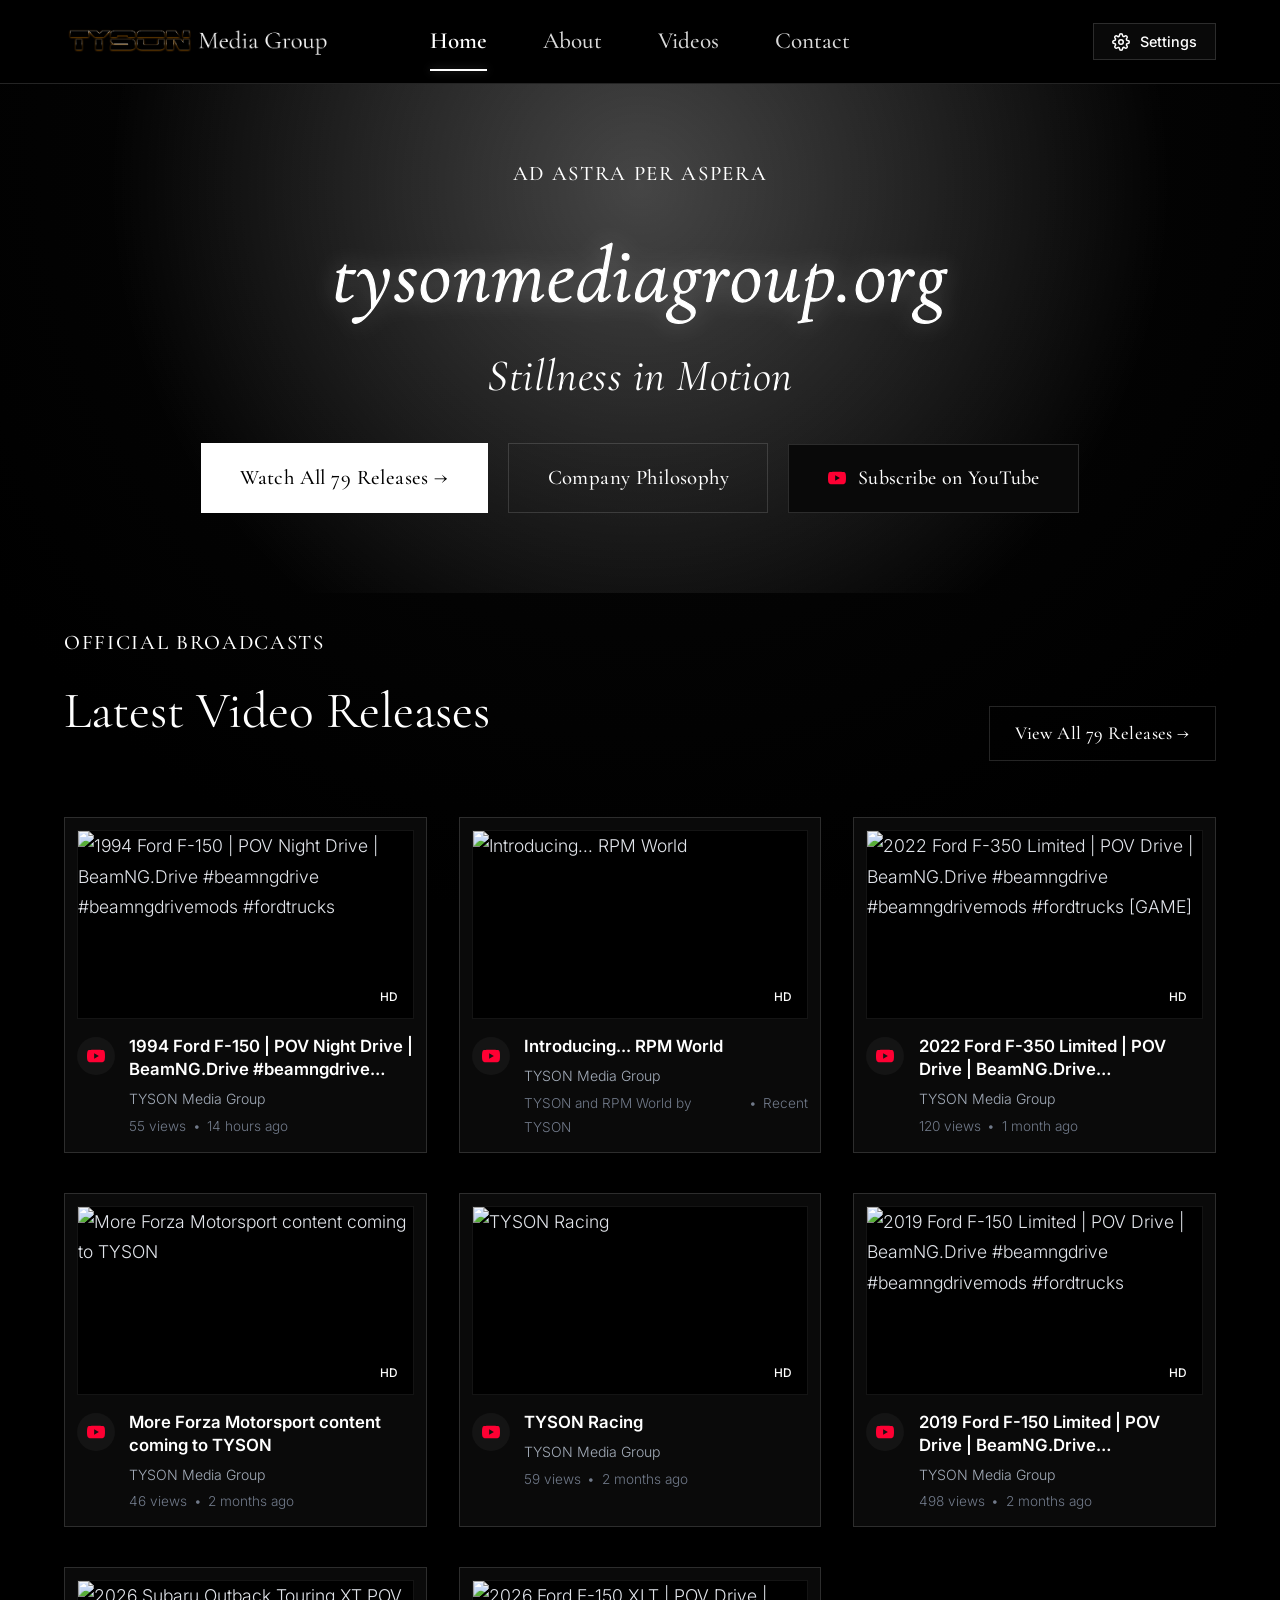
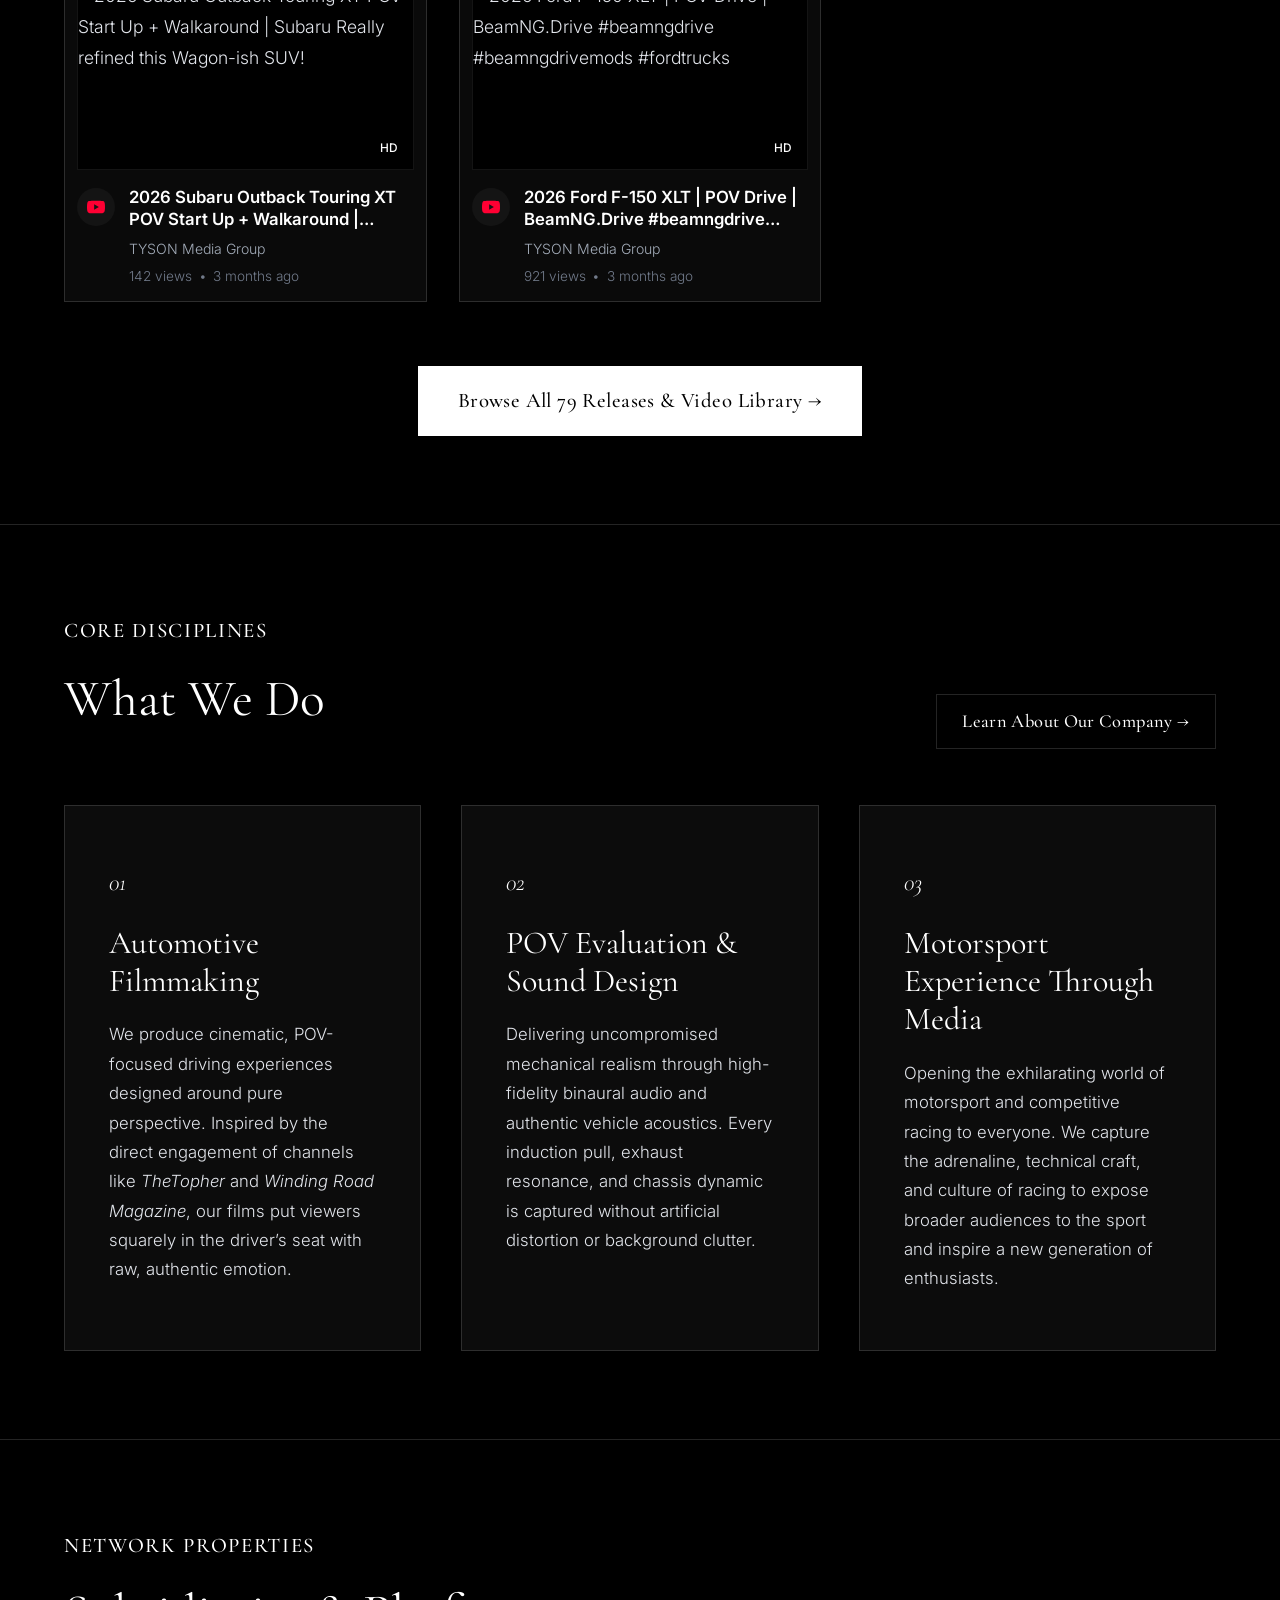
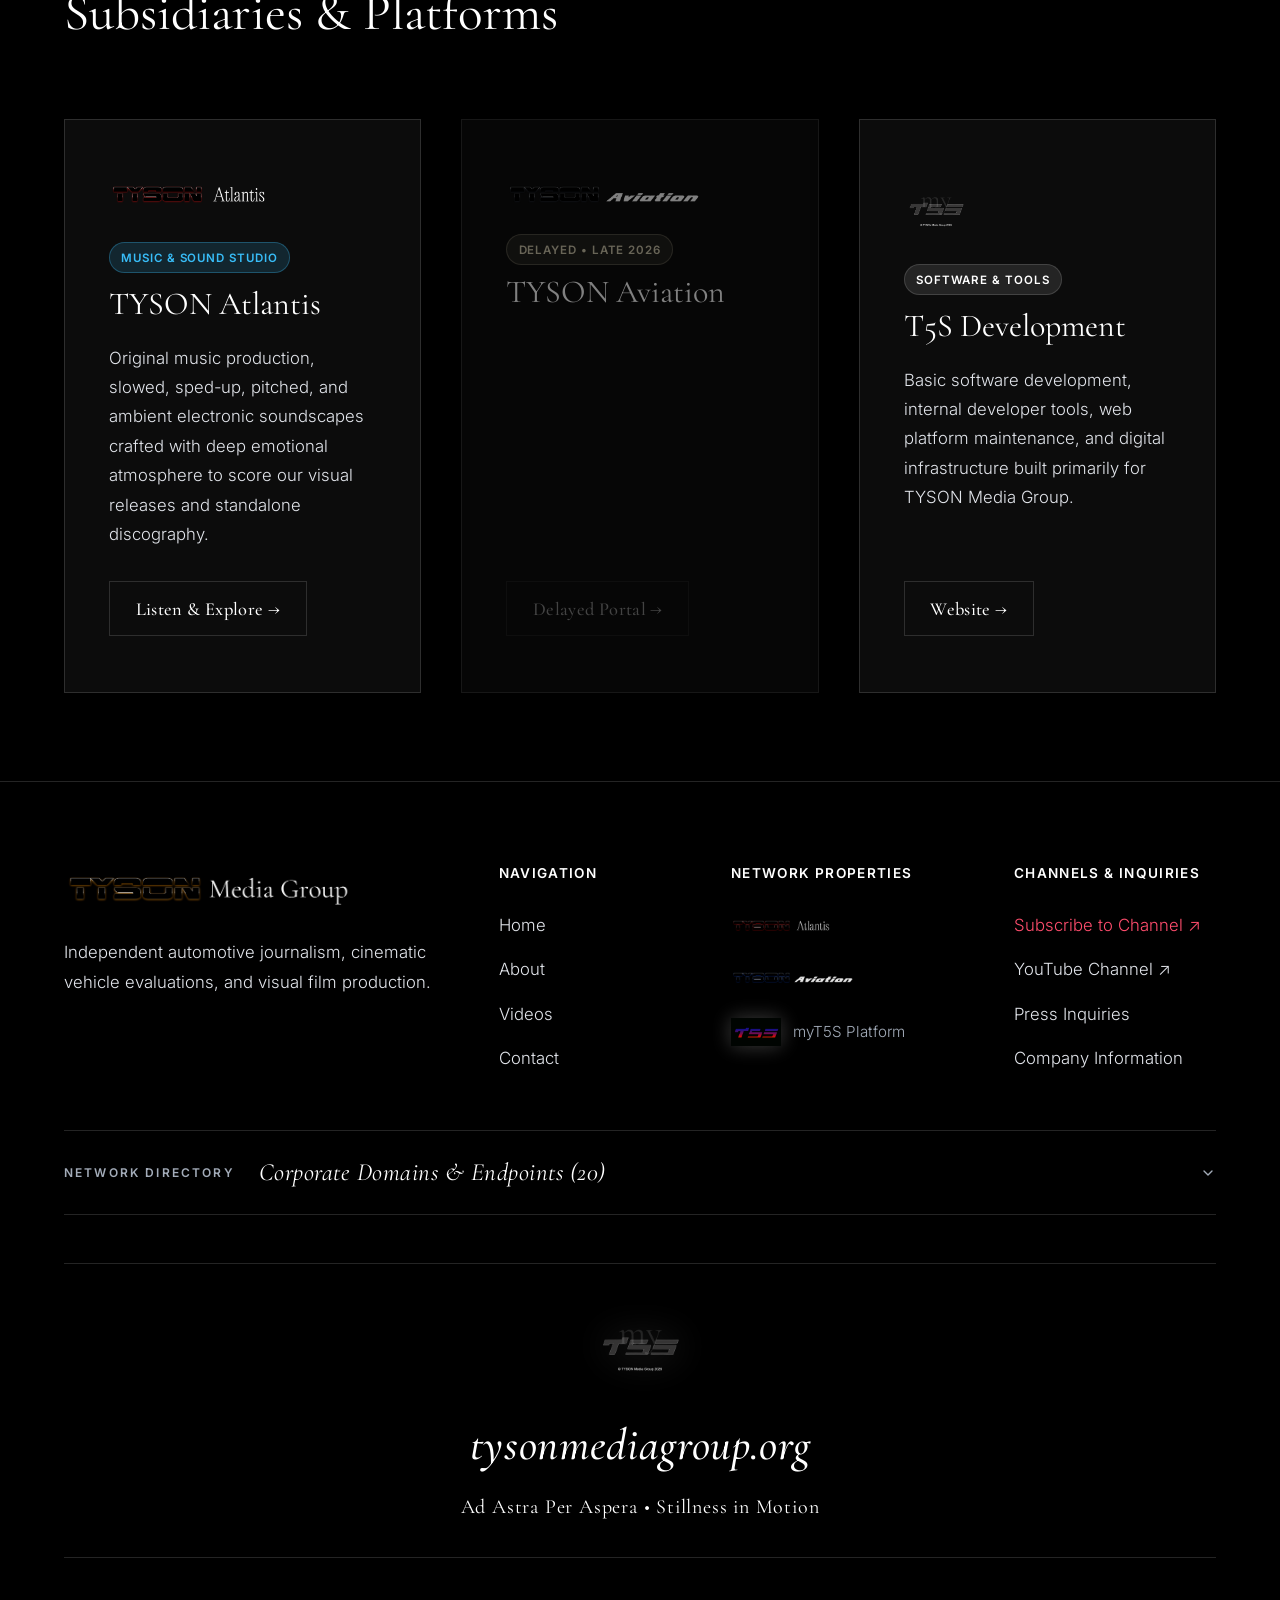
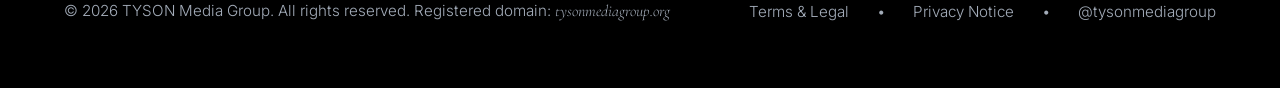
==== commit cfd59cc0: "Update Aviation delayed status, enlarge T5S logo, and link to myt5s.app" ====
--- a/index.html
+++ b/index.html
@@ -181,27 +181,26 @@
                                 </div>
                             </div>
 
-                            <div class="card card-delayed">
+                            <div class="card card-delayed" style="opacity: 0.5; filter: grayscale(0.85);">
                                 <div style="margin-bottom: 1.25rem;">
                                     <img src="assets/LOGOSFORGEMINI/TYSONAviationBanner.png" alt="TYSON Aviation" class="division-banner-img">
                                 </div>
-                                <span class="status-badge status-badge-warning">Aerospace &bull; Late 2026</span>
+                                <span class="status-badge status-badge-warning" style="margin-bottom: 0.5rem; display: inline-block;">Delayed &bull; Late 2026</span>
                                 <h3>TYSON Aviation</h3>
-                                <p>Expanding the experience-first philosophy into the skies. High-fidelity flight simulation, authentic cockpit POV perspectives, and aerial cinematography (Scheduled Late 2026).</p>
                                 <div style="margin-top: auto; padding-top: 2rem;">
-                                    <a href="https://aviation.tysonmediagroup.org" target="_blank" class="btn btn-outline btn-sm" style="opacity: 0.8;">Preview Portal &rarr;</a>
+                                    <a href="https://aviation.tysonmediagroup.org" target="_blank" class="btn btn-outline btn-sm" style="opacity: 0.5; pointer-events: none;">Delayed Portal &rarr;</a>
                                 </div>
                             </div>
 
                             <div class="card">
-                                <div style="margin-bottom: 1.75rem; display: flex; align-items: center; gap: 0.75rem;">
-                                    <img src="assets/LOGOSFORGEMINI/myt5s_logo.png" alt="myT5S" style="height: 38px; width: auto; object-fit: contain;">
-                                </div>
-                                <span class="status-badge" style="background: rgba(255, 255, 255, 0.1); color: var(--text-white); border: 1px solid var(--border-subtle); margin-bottom: 0.75rem; display: inline-block;">Cloud &amp; Motorsport</span>
-                                <h3>myT5S &amp; RPM World</h3>
-                                <p>The digital infrastructure, web publishing toolkits, and specialized motorsport broadcast hub powering the broader <span class="brand-tmg-domain">tysonmediagroup.org</span> network ecosystem.</p>
+                                <div style="margin-bottom: 1.5rem; display: flex; align-items: center;">
+                                    <img src="assets/logoforbottomofintrotrace.png" alt="T5S" style="height: 64px; max-height: 64px; width: auto; max-width: 240px; object-fit: contain;">
+                                </div>
+                                <span class="status-badge" style="background: rgba(255, 255, 255, 0.1); color: var(--text-white); border: 1px solid var(--border-subtle); margin-bottom: 0.75rem; display: inline-block;">Software &amp; Tools</span>
+                                <h3>T5S Development</h3>
+                                <p>Basic software development, internal developer tools, web platform maintenance, and digital infrastructure built primarily for TYSON Media Group.</p>
                                 <div style="margin-top: auto; padding-top: 2rem;">
-                                    <a href="#about" class="btn btn-outline btn-sm">Platform Info &rarr;</a>
+                                    <a href="https://myt5s.app" target="_blank" class="btn btn-outline btn-sm">Website &rarr;</a>
                                 </div>
                             </div>
                         </div>
@@ -274,16 +273,16 @@
                             <p>The dedicated sonic studio of TYSON Media Group, producing original ambient compositions, tuned soundtracks, slowed-and-reverberated audio, and immersive soundscapes for visual films.</p>
                         </div>
 
-                        <div class="card">
+                        <div class="card card-delayed" style="opacity: 0.5; filter: grayscale(0.85);">
                             <span class="card-num">III</span>
-                            <h3>TYSON Aviation (Late 2026)</h3>
-                            <p>Expanding the studio's horizons into the sky with high-fidelity aerospace simulation, cockpit POV flight dynamics, and aerial visual documentation launching late 2026.</p>
+                            <span class="status-badge status-badge-warning" style="margin-bottom: 0.5rem; display: inline-block;">Delayed &bull; Late 2026</span>
+                            <h3>TYSON Aviation</h3>
                         </div>
 
                         <div class="card">
                             <span class="card-num">IV</span>
-                            <h3>myT5S &amp; Digital Cloud</h3>
-                            <p>The software engineering backbone anchoring <span class="brand-tmg-domain">tysonmediagroup.org</span>, managing publishing tools, media hosting, and the RPM World motorsport enthusiast hub.</p>
+                            <h3>T5S Software Development</h3>
+                            <p>Basic software development and internal systems engineering, building custom digital tools, website infrastructure, and platform services primarily for TYSON Media Group.</p>
                         </div>
                     </div>
                 </div>
--- a/styles.css
+++ b/styles.css
@@ -1623,13 +1623,15 @@
 }
 
 .card-delayed {
-    opacity: 0.75;
-    filter: grayscale(0.2);
+    opacity: 0.5;
+    filter: grayscale(0.85);
     position: relative;
+    transition: var(--trans-smooth);
 }
 
 .card-delayed:hover {
-    opacity: 0.9;
+    opacity: 0.65;
+    filter: grayscale(0.5);
 }
 
 .status-badge {
